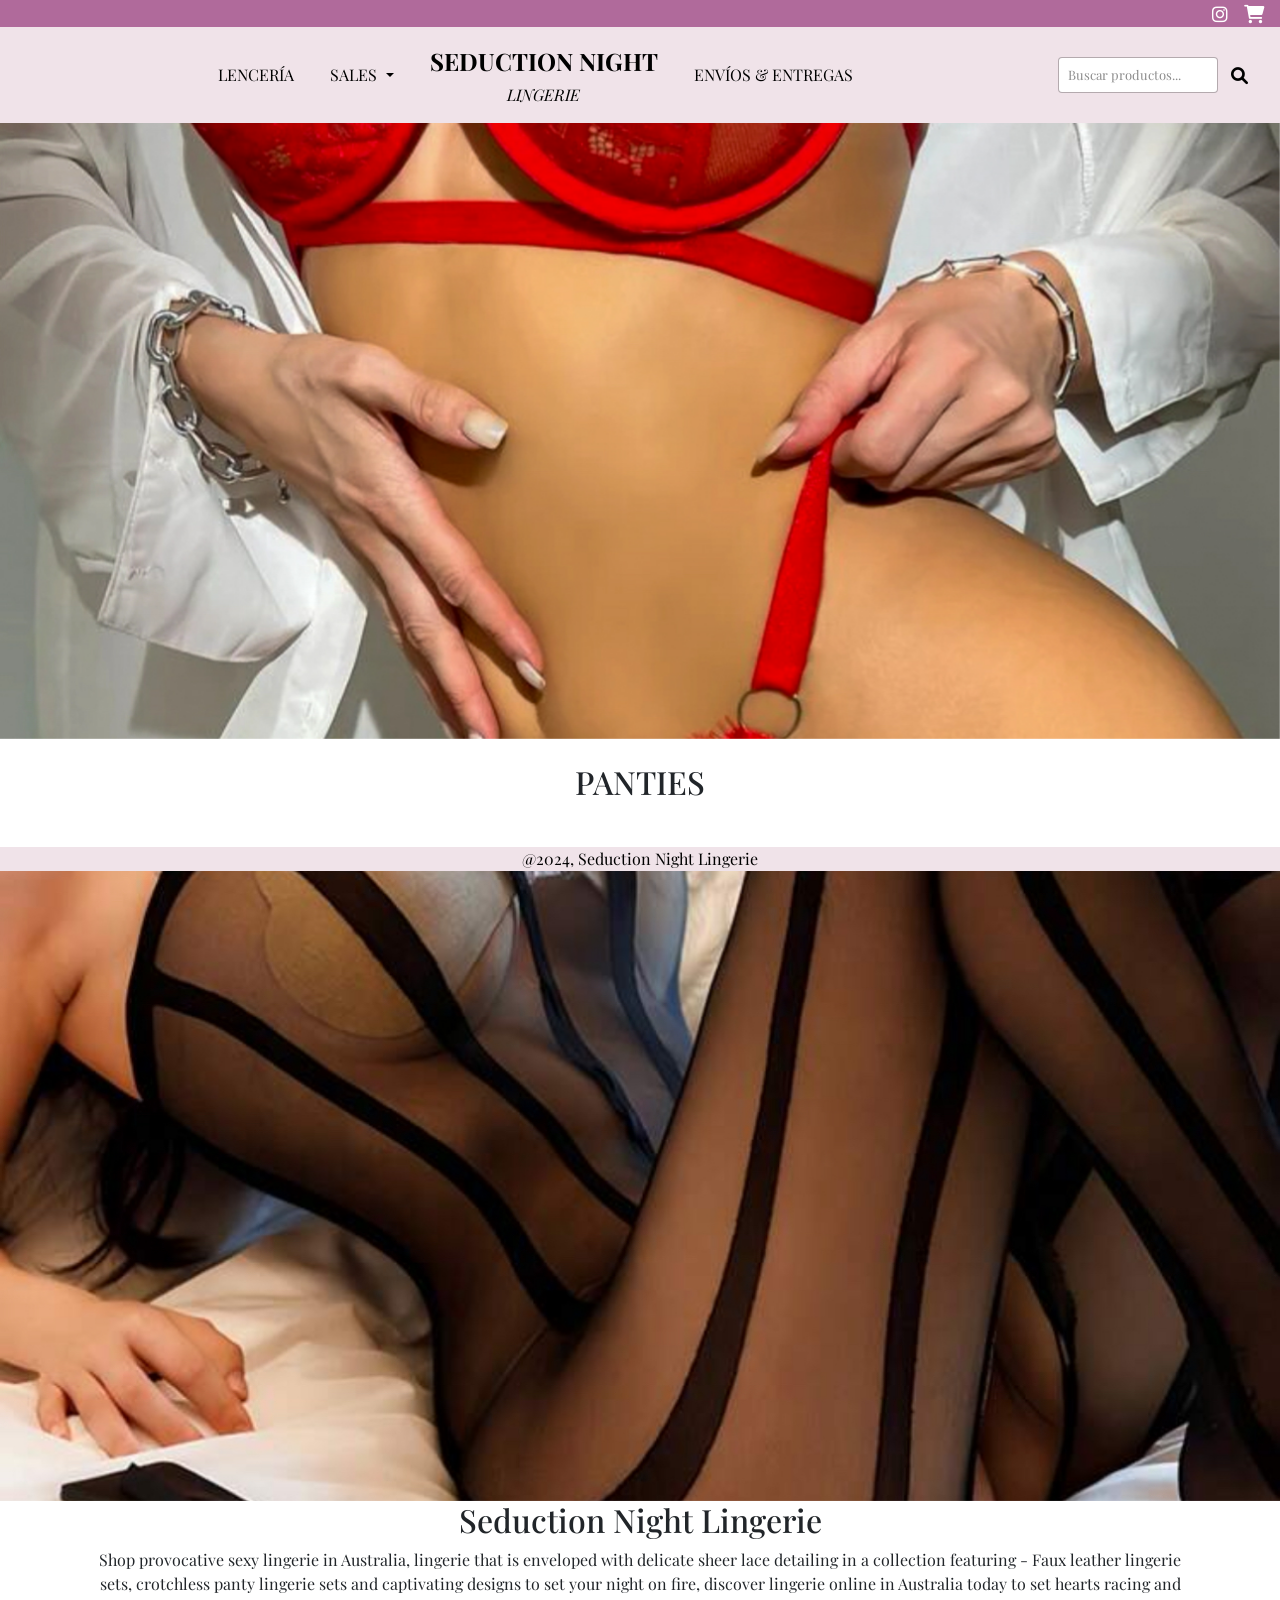
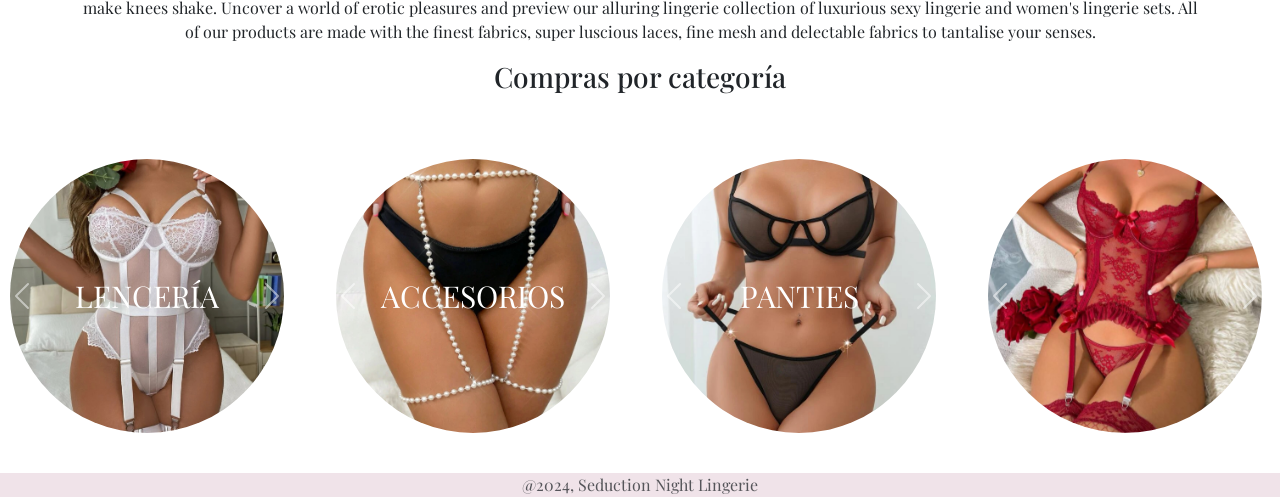
==== index.html @ 370c5ceb "Actualiza buscador y menu de la tienda" ====
<!DOCTYPE html>
<html lang="es">

<head>
    <meta charset="UTF-8">
    <meta name="viewport" content="width=device-width, initial-scale=1.0">

    <title>Seduction Night Lingerie</title>

    <!-- Bootstrap -->
    <link
        href="https://cdn.jsdelivr.net/npm/bootstrap@5.3.3/dist/css/bootstrap.min.css"
        rel="stylesheet"
    >

    <!-- Estilos -->
    <link href="Styles.css" rel="stylesheet">

    <!-- Google Fonts -->
    <link rel="preconnect" href="https://fonts.googleapis.com">
    <link rel="preconnect" href="https://fonts.gstatic.com" crossorigin>

    <link
        href="https://fonts.googleapis.com/css2?family=Playfair+Display:wght@400;700&display=swap"
        rel="stylesheet"
    >

    <!-- Font Awesome -->
    <link
        rel="stylesheet"
        href="https://cdnjs.cloudflare.com/ajax/libs/font-awesome/6.0.0-beta3/css/all.min.css"
    >
</head>


<body>

    <!-- ========================= -->
    <!-- TOP BAR -->
    <!-- ========================= -->

    <nav id="navmenu1" class="navbar p-0">

        <div class="container-fluid topbar d-flex justify-content-end align-items-center gap-3">

            <a
                class="social-link"
                href="https://www.facebook.com/"
                target="_blank"
                aria-label="Facebook"
            >
                <i class="fa-brands fa-square-facebook"></i>
            </a>


            <a
                class="social-link"
                href="https://www.instagram.com/seduction.night_lingerie?igsh=MTVjN2VvdGZmMTN3cQ=="
                target="_blank"
                aria-label="Instagram"
            >
                <i class="fa-brands fa-instagram"></i>
            </a>


            <a
                class="social-link"
                href="cart.html"
                aria-label="Carrito"
            >
                <i class="fa-solid fa-cart-shopping"></i>
            </a>

        </div>

    </nav>

  <!-- CAROUSEL -->
  <div id="carouselinicio" class="carousel slide carousel-fade" data-bs-ride="carousel" data-bs-interval="3000" data-bs-pause="false">
    <div class="carousel-inner">
      <div class="carousel-item active">
        <img src="img/Ropa Interior/ropaintroja3.JPG" class="d-block w-100" alt="Inicio 1">
      </div>
      <div class="carousel-item">
        <img src="img/Ropa Interior/IMG_1249.jpg" class="d-block w-100" alt="Inicio 2">
      </div>
      <div class="carousel-item">
        <img src="img/Lingerie/IMG_0867.jpg" class="d-block w-100" alt="Inicio 3">
      </div>
    </div>
    <button class="carousel-control-prev" type="button" data-bs-target="#carouselinicio" data-bs-slide="prev"></button>
    <button class="carousel-control-next" type="button" data-bs-target="#carouselinicio" data-bs-slide="next"></button>
  </div>

  <!-- TITLE -->
  <div class="container my-4">
    <div class="row">
      <div class="col-12 text-center">
        <h2>PANTIES</h2>
      </div>
    </div>
  </div>

  <!-- GRID (dinámico) -->
  <section class="container my-4">
    <div id="pantiesGrid" class="row row-cols-2 row-cols-md-4 g-3"></div>
  </section>

  <footer class="bg-subtle text-center py-0">
    <div class="container">
      <div class="row">
        <div class="col-md-12">
          <h7>@2024, Seduction Night Lingerie</h7>
        </div>
      </div>
    </div>
  </footer>

  <script src="https://ajax.googleapis.com/ajax/libs/jquery/3.5.1/jquery.min.js"></script>
  <script src="https://cdn.jsdelivr.net/npm/@popperjs/core@2.11.8/dist/umd/popper.min.js"></script>
  <script src="https://cdn.jsdelivr.net/npm/bootstrap@5.3.3/dist/js/bootstrap.min.js"></script>
</body>
</html>


    <!-- MAIN NAVIGATION -->
    <nav id="navmenu" class="navbar navbar-expand-lg">
        <div class="container-fluid">
            <a class="navbar-brand" href="#"></a>

            <button class="navbar-toggler" type="button" data-bs-toggle="collapse" data-bs-target="#navbarNav"
                aria-controls="navbarNav" aria-expanded="false" aria-label="Toggle navigation">
                <span class="navbar-toggler-icon"></span>
            </button>

            <div class="collapse navbar-collapse" id="navbarNav">
                <ul class="navbar-nav mx-auto">
                    <li class="nav-item">
                        <a class="nav-link" href="lingerie.html">LENCERÍA</a>
                    </li>

                    <li class="nav-item dropdown">
                        <a class="nav-link dropdown-toggle" href="#" id="navbarDropdown" role="button"
                            data-bs-toggle="dropdown" aria-expanded="false">
                            SALES
                        </a>
                        <ul class="dropdown-menu">
                            <li><a class="dropdown-item" href="accesories.html">ACCESORIES</a></li>
                            <li><a class="dropdown-item" href="panties.html">PANTIES</a></li>
                            <li><a class="dropdown-item" href="babydolls.html">BABYDOLLS</a></li>
                        </ul>
                    </li>

                    <li class="nav-item">
                        <a class="nav-link text-center d-flex flex-column align-items-center" href="index.html">
                            <div class="fs-4"><strong>SEDUCTION NIGHT</strong></div>
                            <div class="fs-6 mt-1"><em>LINGERIE</em></div>
                        </a>
                    </li>

                    <li class="nav-item">
                        <a class="nav-link" href="Envios&Entregas.html">ENVÍOS & ENTREGAS</a>
                    </li>
                </ul>
                <div class="search-wrapper">
                <form class="search-form" id="searchForm">
                    <input type="text" id="searchInput" class="form-control search-input"
                        placeholder="Buscar productos...">
                    <button type="submit" class="search-button">
                        <i class="fa-solid fa-magnifying-glass"></i>
                    </button>
                </form>
                <div id="searchResults" class="search-results"></div>
            </div>
        </div>
    </nav>

    <div id="carouselinicio" class="carousel slide carousel-fade" data-bs-ride="carousel" data-bs-interval="3000"
        data-bs-pause="false">
        <div class="carousel-inner">
            <div class="carousel-item active">
                <img src="img/img inicio 2.jpg" class="d-block w-100" alt="Inicio 1">
            </div>
            <div class="carousel-item">
                <img src="img/img inicio3.jpg" class="d-block w-100" alt="Inicio 2">
            </div>
            <div class="carousel-item">
                <img src="img/Lingerie/IMG_0867.jpg" class="d-block w-100" alt="Inicio 3">
            </div>
        </div>

        <button class="carousel-control-prev" type="button" data-bs-target="#carouselinicio" data-bs-slide="prev">
        </button>
        <button class="carousel-control-next" type="button" data-bs-target="#carouselinicio" data-bs-slide="next">
        </button>
    </div>

    </div>

    </div>
    <div class="container">
        <div class="row">
            <div class="col-md-12 d-flex align-items-center justify-content-center">
                <div class="text-center">
                    <h2>Seduction Night Lingerie</h2>
                    <p>
                        Shop provocative sexy lingerie in Australia, lingerie that is enveloped with delicate sheer lace
                        detailing in a collection featuring - Faux leather lingerie sets, crotchless panty lingerie sets
                        and captivating designs to set your night on fire, discover lingerie online in Australia today
                        to set hearts racing and make knees shake. Uncover a world of erotic pleasures and preview our
                        alluring lingerie collection of luxurious sexy lingerie and women's lingerie sets. All of our
                        products are made with the finest fabrics, super luscious laces, fine mesh and delectable
                        fabrics to tantalise your senses.
                    </p>
                </div>
            </div>
        </div>
    </div>
    <div class="container-fluid p-0 d-flex">
        <div class="row justify-content-center">
            <div class="col-12 text-center">
                <h3>Compras por categoría</h3><br></br>
            </div>
            <!-- Primer carrusel -->
            <div class="col-12 col-md-6 col-lg-3 d-flex justify-content-center">
                <div id="carouselSeduction1" class="carousel slide w-80 me-2" data-bs-ride="carousel">
                    <div class="carousel-inner">
                        <div class="carousel-item active">
                            <img src="img/Lingerie/Foto 5-9-24, 4 42 13 p.m. (13).jpg" class="d-block w-100 "
                                alt="Seduction1">
                            <a href="lingerie.html" class="text-overlay">LENCERÍA</a>
                        </div>
                        <div class="carousel-item">
                            <img src="img/Lingerie/Foto 5-9-24, 4 42 13 p.m. (9).jpg" class="d-block w-100"
                                alt="Seduction2">
                            <a href="lingerie.html" class="text-overlay">LENCERÍA</a>
                        </div>
                        <div class="carousel-item">
                            <img src="img/Lingerie/imagen1.jpg" class="d-block w-100" alt="Seduction3">
                            <a href="lingerie.html" class="text-overlay">LENCERÍA</a>
                        </div>
                    </div>
                    <button class="carousel-control-prev" type="button" data-bs-target="#carouselSeduction1"
                        data-bs-slide="prev">
                        <span class="carousel-control-prev-icon" aria-hidden="true"></span>
                        <span class="visually-hidden">Previous</span>
                    </button>
                    <button class="carousel-control-next" type="button" data-bs-target="#carouselSeduction1"
                        data-bs-slide="next">
                        <span class="carousel-control-next-icon" aria-hidden="true"></span>
                        <span class="visually-hidden">Next</span>
                    </button>
                </div>
            </div>
            <!-- Segundo carrusel -->

            <div class="col-12 col-md-6 col-lg-3 d-flex justify-content-center">
                <div id="carouselSeduction2" class="carousel slide w-80 me-2" data-bs-ride="carousel">
                    <div class="carousel-inner">
                        <div class="carousel-item active">
                            <img src="img/Accesorios/IMG_2024.jpg" class="d-block w-100" alt="Seduction1">
                            <a href="accesories.html" class="text-overlay">ACCESORIOS</a>
                        </div>
                        <div class="carousel-item">
                            <img src="img/Accesorios/IMG_2027.jpg" class="d-block w-100" alt="Seduction2">
                            <a href="accesories.html" class="text-overlay">ACCESORIOS</a>
                        </div>
                        <div class="carousel-item">
                            <img src="img/Accesorios/IMG_1545.jpg" class="d-block w-100" alt="Seduction2">
                            <a href="accesories.html" class="text-overlay">ACCESORIOS</a>
                        </div>
                    </div>
                    <button class="carousel-control-prev" type="button" data-bs-target="#carouselSeduction2"
                        data-bs-slide="prev">
                        <span class="carousel-control-prev-icon" aria-hidden="true"></span>
                        <span class="visually-hidden">Previous</span>
                    </button>
                    <button class="carousel-control-next" type="button" data-bs-target="#carouselSeduction2"
                        data-bs-slide="next">
                        <span class="carousel-control-next-icon" aria-hidden="true"></span>
                        <span class="visually-hidden">Next</span>
                    </button>
                </div>
            </div>
            <!-- Tercer carrusel -->
            <div class="col-12 col-md-6 col-lg-3 d-flex justify-content-center">
                <div id="carouselSeduction3" class="carousel slide w-80 me-2" data-bs-ride="carousel">
                    <div class="carousel-inner">
                        <div class="carousel-item active">
                            <img src="img/Ropa Interior/IMG_2018.jpg" class="d-block w-100" alt="Seduction1">
                            <a href="panties.html" class="text-overlay">PANTIES</a>
                        </div>
                        <div class="carousel-item">
                            <img src="img/Ropa Interior/ropaintroja1.jpg" class="d-block w-100" alt="Seduction2">
                        </div>
                        <div class="carousel-item">
                            <img src="img/Ropa Interior/hiloscnacc.jpg" class="d-block w-100" alt="Seduction2">
                        </div>
                    </div>
                    <button class="carousel-control-prev" type="button" data-bs-target="#carouselSeduction3"
                        data-bs-slide="prev">
                        <span class="carousel-control-prev-icon" aria-hidden="true"></span>
                        <span class="visually-hidden">Previous</span>
                    </button>
                    <button class="carousel-control-next" type="button" data-bs-target="#carouselSeduction3"
                        data-bs-slide="next">
                        <span class="carousel-control-next-icon" aria-hidden="true"></span>
                        <span class="visually-hidden">Next</span>
                    </button>
                </div>
            </div>
            <!-- Cuarto carrusel -->
            <div class="col-12 col-md-6 col-lg-3 d-flex justify-content-center">
                <div id="carouselSeduction4" class="carousel slide w-80 me-2" data-bs-ride="carousel">
                    <div class="carousel-inner">
                        <div class="carousel-item active">
                            <img src="img/Lingerie/IMG_0967.jpg" class="d-block w-100" alt="Seduction1">
                            <a href="Sales.html"></a>
                        </div>
                        <div class="carousel-item">
                            <img src="img/seduction8.jpg" class="d-block w-100" alt="Seduction2">
                        </div>
                    </div>
                    <button class="carousel-control-prev" type="button" data-bs-target="#carouselSeduction4"
                        data-bs-slide="prev">
                        <span class="carousel-control-prev-icon" aria-hidden="true"></span>
                        <span class="visually-hidden">Previous</span>
                    </button>
                    <button class="carousel-control-next" type="button" data-bs-target="#carouselSeduction4"
                        data-bs-slide="next">
                        <span class="carousel-control-next-icon" aria-hidden="true"></span>
                        <span class="visually-hidden">Next</span>
                    </button>
                </div>
            </div>
        </div>
    </div>
    <footer class="bg-subtle text-center py-0">
        <div class="container">
            <div class="row">
                <div class="col-md-12 ">
                    <p class="text-muted mb-0">
                        @2024, Seduction Night Lingerie
                    </p>
                </div>
            </div>
        </div>
    </footer>
    <script src="https://ajax.googleapis.com/ajax/libs/jquery/3.5.1/jquery.min.js"></script>
    <script src="https://cdn.jsdelivr.net/npm/@popperjs/core@2.11.8/dist/umd/popper.min.js"
        integrity="sha384-I7E8VVD/ismYTF4hNIPjVp/Zjvgyol6VFvRkX/vR+Vc4jQkC+hVqc2pM8ODewa9r"
        crossorigin="anonymous"></script>
    <script src="https://cdn.jsdelivr.net/npm/bootstrap@5.3.3/dist/js/bootstrap.min.js"
        integrity="sha384-0pUGZvbkm6XF6gxjEnlmuGrJXVbNuzT9qBBavbLwCsOGabYfZo0T0to5eqruptLy"
        crossorigin="anonymous"></script>
        <script src="js/search.js"></script>
</body>
</html>
---- Styles.css ----
/* =====================================================
   RESET
===================================================== */

* {
    margin: 0;
    padding: 0;
    box-sizing: border-box;
    font-family: "Playfair Display", serif;
}


/* =====================================================
   VARIABLES
===================================================== */

:root {
    --topbar-h: 27px;
    --mainnav-h: 82px;
    --nav-gap: 0px;

    --topbar-color: rgb(176, 106, 155);
    --navbar-color: rgb(240, 227, 233);
}


/* =====================================================
   BODY
===================================================== */

body {
    margin: 0;

    /* deja espacio para las dos barras fijas */
    padding-top: calc(
        var(--topbar-h) +
        var(--nav-gap) +
        var(--mainnav-h)
    );

    overflow-x: hidden;
}


/* =====================================================
   TOP BAR
===================================================== */

#navmenu1 {
    background-color: var(--topbar-color);

    position: fixed;
    top: 0;
    left: 0;

    width: 100%;
    height: var(--topbar-h);

    z-index: 5000;

    display: flex;
    align-items: center;
}


#navmenu1 .topbar {
    height: 100%;

    padding-left: 16px;
    padding-right: 16px;
}


#navmenu1 .social-link {
    color: white;

    font-size: 18px;
    line-height: 1;

    display: inline-flex;
    align-items: center;

    text-decoration: none;
}


/* =====================================================
   NAVBAR PRINCIPAL
===================================================== */

#navmenu {
    background-color: var(--navbar-color);

    position: fixed;

    top: var(--topbar-h);
    left: 0;

    width: 100%;
    min-height: var(--mainnav-h);

    z-index: 4000;

    padding: 6px 0;
}


#navmenu .container-fluid {
    min-height: var(--mainnav-h);

    display: flex;
    align-items: center;

    position: relative;
}


/* =====================================================
   NAVBAR LINKS
===================================================== */

#navmenu .navbar-collapse {
    background-color: var(--navbar-color);
}


#navmenu .navbar-nav {
    display: flex;
    align-items: center;

    gap: 20px;

    margin: 0 auto;
    padding: 0;
}


#navmenu .nav-link {
    color: black !important;

    padding: 10px 8px;

    white-space: nowrap;
}


#navmenu .nav-link:hover {
    opacity: 0.65;
}


/* =====================================================
   HAMBURGER
===================================================== */

#navmenu .navbar-toggler {
    margin-left: auto;
}


/* =====================================================
   BUSCADOR
===================================================== */

.search-wrapper {
    position: relative;

    width: 210px;
    min-width: 210px;

    margin-left: 15px;
}


.search-form {
    position: static;

    display: flex;
    align-items: center;

    gap: 6px;

    width: 100%;
}


.search-input {
    width: 160px;

    padding: 7px 9px;

    border: 1px solid rgba(0, 0, 0, 0.25);
    border-radius: 4px;

    background-color: white;

    font-size: 13px;
}


.search-input::placeholder {
    color: rgba(0, 0, 0, 0.45);
}


.search-button {
    background: transparent;

    border: none;

    color: black;

    font-size: 17px;

    padding: 5px 7px;

    cursor: pointer;

    display: flex;
    align-items: center;
    justify-content: center;
}


.search-button:hover {
    opacity: 0.6;
}


/* =====================================================
   RESULTADOS DEL BUSCADOR
===================================================== */

.search-results {
    display: none;

    position: absolute;

    top: calc(100% + 8px);
    right: 0;

    width: 290px;
    max-height: 320px;

    overflow-y: auto;

    background-color: white;

    border: 1px solid #ddd;
    border-radius: 6px;

    box-shadow: 0 5px 16px rgba(0, 0, 0, 0.15);

    z-index: 10000;
}


.search-result-item {
    display: flex;
    align-items: center;

    gap: 10px;

    padding: 8px;

    color: #222;

    text-decoration: none;

    border-bottom: 1px solid #eee;
}


.search-result-item:last-child {
    border-bottom: none;
}


.search-result-item:hover {
    background-color: #f8f4f6;
}


/* MUY IMPORTANTE:
   evita que la foto de búsqueda se haga gigante */
.search-result-img {
    display: block;

    width: 45px !important;
    height: 55px !important;

    min-width: 45px;
    max-width: 45px;

    object-fit: cover;

    border-radius: 4px;

    padding: 0;
    margin: 0;
}


.search-result-info {
    display: flex;
    flex-direction: column;

    min-width: 0;

    flex: 1;
}


.search-result-title {
    font-size: 13px;
    font-weight: 600;

    white-space: nowrap;
    overflow: hidden;
    text-overflow: ellipsis;
}


.search-result-price {
    margin-top: 3px;

    font-size: 12px;
}


.search-message {
    margin: 0;

    padding: 12px;

    font-size: 13px;

    text-align: center;
}


/* =====================================================
   CARRUSEL PRINCIPAL
===================================================== */

#carouselinicio {
    width: 100%;
}


#carouselinicio .carousel-item img {
    display: block;

    width: 100%;

    height: 70vh;

    object-fit: cover;

    padding: 0;

    border-radius: 0;
}


/* =====================================================
   CARRUSELES DE CATEGORÍAS
===================================================== */

#carouselSeduction1 img,
#carouselSeduction2 img,
#carouselSeduction3 img,
#carouselSeduction4 img {
    display: block;

    width: 100%;

    aspect-ratio: 1 / 1;

    object-fit: cover;

    padding: 10px;

    border-radius: 50%;
}


/* =====================================================
   TEXTO SOBRE CARRUSELES
===================================================== */

.text-overlay {
    position: absolute;

    top: 50%;
    left: 50%;

    transform: translate(-50%, -50%);

    color: white;

    font-size: 30px;

    text-decoration: none;

    text-align: center;
}


/* =====================================================
   PÁGINA DE PRODUCTO
===================================================== */

#productRoot {
    display: block;

    width: 100%;

    clear: both;
}


#productRoot .row {
    align-items: flex-start;
}


/* Imagen principal del producto */
#productRoot #mainProductImg {
    display: block;

    width: 100% !important;
    max-width: 450px !important;

    height: auto !important;
    max-height: 540px;

    object-fit: contain !important;

    margin: 0 auto;

    padding: 0;

    border-radius: 0;
}


/* Miniaturas del producto */
#productRoot .product-thumb {
    width: 70px !important;
    height: 70px !important;

    object-fit: cover;

    border-radius: 4px;

    padding: 2px;
}


/* =====================================================
   FOOTER
===================================================== */

footer {
    width: 100%;

    background-color: var(--navbar-color) !important;

    padding: 12px 0;

    text-align: center;

    color: black;

    margin-top: 30px;
}


/* =====================================================
   DESKTOP
===================================================== */

@media (min-width: 992px) {

    #navmenu .navbar-collapse {
        display: flex !important;
        align-items: center;
    }

    #navmenu .navbar-nav {
        flex-direction: row;
    }
}


/* =====================================================
   TABLET / MÓVIL
===================================================== */

@media (max-width: 991.98px) {

    :root {
        --mainnav-h: 65px;
    }


    #navmenu .navbar-collapse {
        position: absolute;

        top: 100%;
        left: 0;
        right: 0;

        padding: 15px;

        background-color: var(--navbar-color);

        box-shadow: 0 6px 18px rgba(0, 0, 0, 0.08);
    }


    #navmenu .navbar-nav {
        flex-direction: column;

        align-items: center;

        gap: 8px;

        width: 100%;
    }


    #navmenu .nav-link {
        text-align: center;
    }


    .search-wrapper {
        width: 180px;
        min-width: 180px;

        margin: 10px auto 0;
    }


    .search-input {
        width: 140px;
    }


    .search-results {
        left: 50%;
        right: auto;

        transform: translateX(-50%);

        width: 270px;
    }


    #carouselinicio .carousel-item img {
        height: 55vh;
    }
}


/* =====================================================
   TELÉFONOS PEQUEÑOS
===================================================== */

@media (max-width: 480px) {

    .search-wrapper {
        width: 160px;
        min-width: 160px;
    }


    .search-input {
        width: 120px;

        font-size: 12px;
    }


    .search-results {
        width: 250px;
    }


    #carouselinicio .carousel-item img {
        height: 45vh;
    }


    .text-overlay {
        font-size: 22px;
    }
}
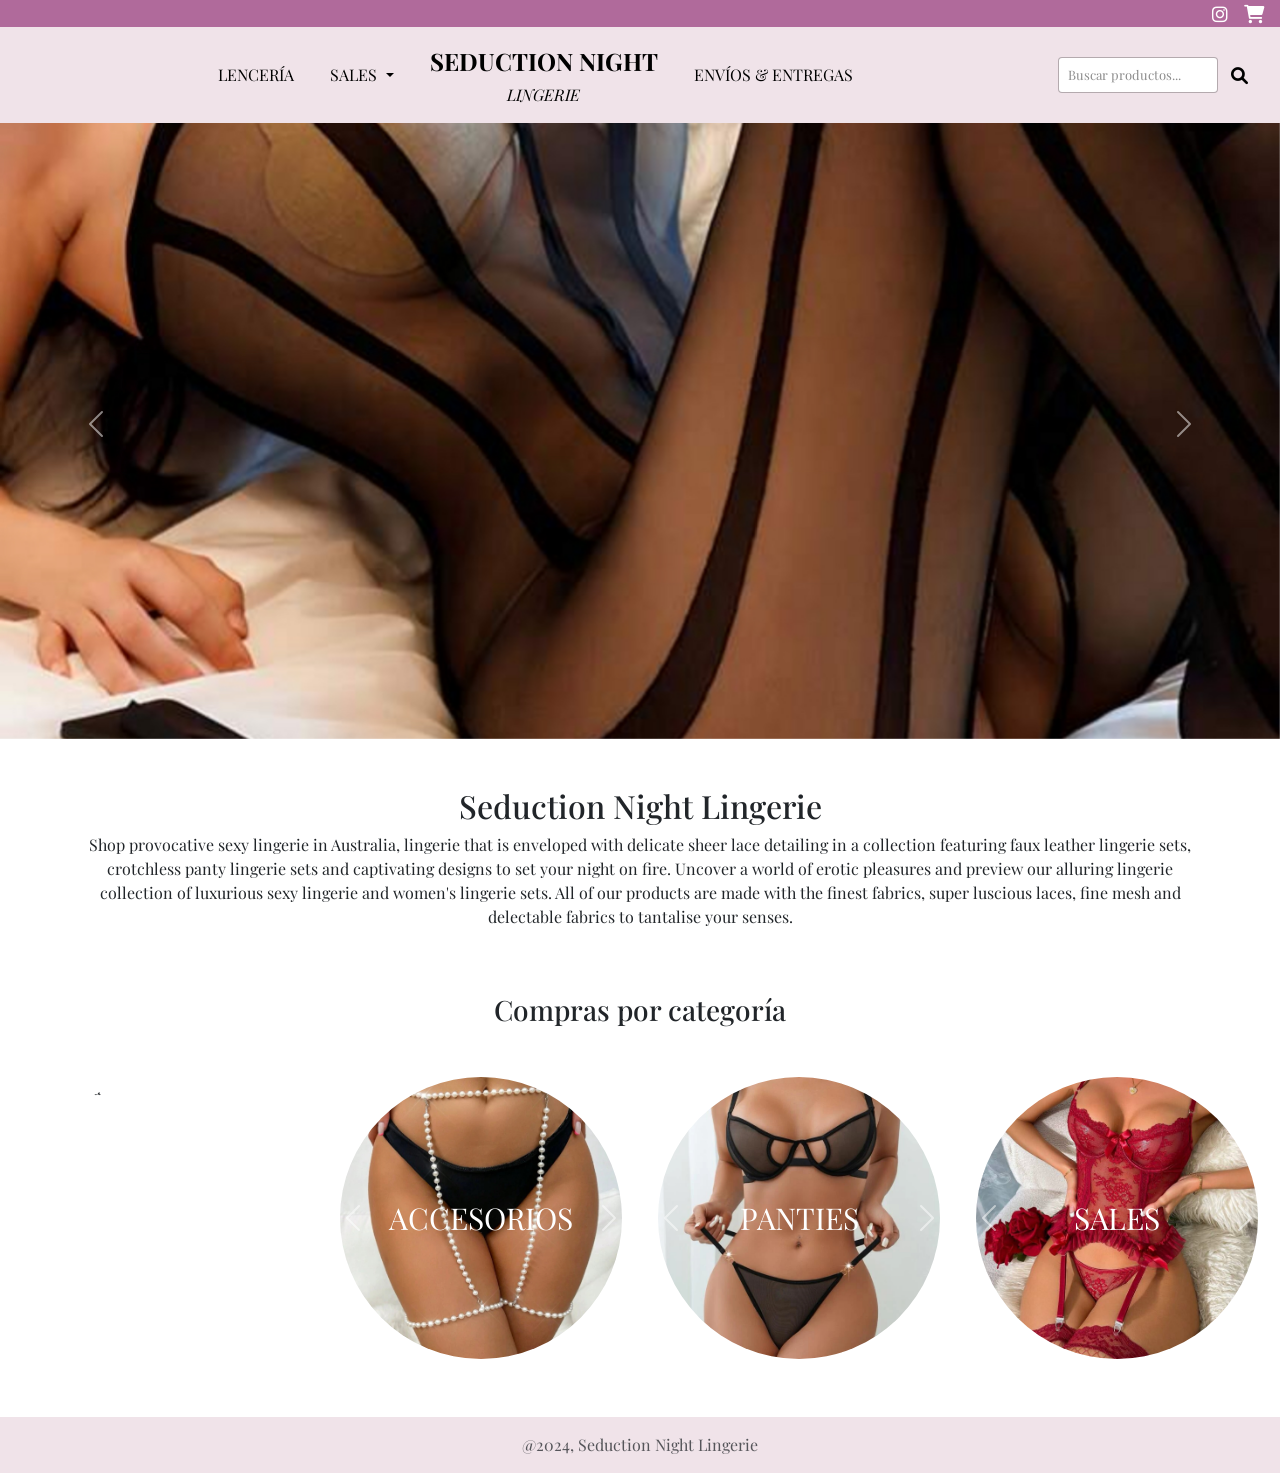
==== commit f5abf7e9: "Actualiza buscador y menu de la tienda" ====
--- a/index.html
+++ b/index.html
@@ -52,7 +52,6 @@
                 <i class="fa-brands fa-square-facebook"></i>
             </a>
 
-
             <a
                 class="social-link"
                 href="https://www.instagram.com/seduction.night_lingerie?igsh=MTVjN2VvdGZmMTN3cQ=="
@@ -62,7 +61,6 @@
                 <i class="fa-brands fa-instagram"></i>
             </a>
 
-
             <a
                 class="social-link"
                 href="cart.html"
@@ -75,284 +73,751 @@
 
     </nav>
 
-  <!-- CAROUSEL -->
-  <div id="carouselinicio" class="carousel slide carousel-fade" data-bs-ride="carousel" data-bs-interval="3000" data-bs-pause="false">
-    <div class="carousel-inner">
-      <div class="carousel-item active">
-        <img src="img/Ropa Interior/ropaintroja3.JPG" class="d-block w-100" alt="Inicio 1">
-      </div>
-      <div class="carousel-item">
-        <img src="img/Ropa Interior/IMG_1249.jpg" class="d-block w-100" alt="Inicio 2">
-      </div>
-      <div class="carousel-item">
-        <img src="img/Lingerie/IMG_0867.jpg" class="d-block w-100" alt="Inicio 3">
-      </div>
-    </div>
-    <button class="carousel-control-prev" type="button" data-bs-target="#carouselinicio" data-bs-slide="prev"></button>
-    <button class="carousel-control-next" type="button" data-bs-target="#carouselinicio" data-bs-slide="next"></button>
-  </div>
-
-  <!-- TITLE -->
-  <div class="container my-4">
-    <div class="row">
-      <div class="col-12 text-center">
-        <h2>PANTIES</h2>
-      </div>
-    </div>
-  </div>
-
-  <!-- GRID (dinámico) -->
-  <section class="container my-4">
-    <div id="pantiesGrid" class="row row-cols-2 row-cols-md-4 g-3"></div>
-  </section>
-
-  <footer class="bg-subtle text-center py-0">
-    <div class="container">
-      <div class="row">
-        <div class="col-md-12">
-          <h7>@2024, Seduction Night Lingerie</h7>
-        </div>
-      </div>
-    </div>
-  </footer>
-
-  <script src="https://ajax.googleapis.com/ajax/libs/jquery/3.5.1/jquery.min.js"></script>
-  <script src="https://cdn.jsdelivr.net/npm/@popperjs/core@2.11.8/dist/umd/popper.min.js"></script>
-  <script src="https://cdn.jsdelivr.net/npm/bootstrap@5.3.3/dist/js/bootstrap.min.js"></script>
-</body>
-</html>
-
-
+
+    <!-- ========================= -->
     <!-- MAIN NAVIGATION -->
+    <!-- ========================= -->
+
     <nav id="navmenu" class="navbar navbar-expand-lg">
+
         <div class="container-fluid">
-            <a class="navbar-brand" href="#"></a>
-
-            <button class="navbar-toggler" type="button" data-bs-toggle="collapse" data-bs-target="#navbarNav"
-                aria-controls="navbarNav" aria-expanded="false" aria-label="Toggle navigation">
+
+            <a class="navbar-brand" href="index.html"></a>
+
+            <button
+                class="navbar-toggler"
+                type="button"
+                data-bs-toggle="collapse"
+                data-bs-target="#navbarNav"
+                aria-controls="navbarNav"
+                aria-expanded="false"
+                aria-label="Toggle navigation"
+            >
                 <span class="navbar-toggler-icon"></span>
             </button>
 
+
             <div class="collapse navbar-collapse" id="navbarNav">
+
                 <ul class="navbar-nav mx-auto">
+
                     <li class="nav-item">
-                        <a class="nav-link" href="lingerie.html">LENCERÍA</a>
+                        <a class="nav-link" href="lingerie.html">
+                            LENCERÍA
+                        </a>
                     </li>
 
+
                     <li class="nav-item dropdown">
-                        <a class="nav-link dropdown-toggle" href="#" id="navbarDropdown" role="button"
-                            data-bs-toggle="dropdown" aria-expanded="false">
+
+                        <a
+                            class="nav-link dropdown-toggle"
+                            href="#"
+                            id="navbarDropdown"
+                            role="button"
+                            data-bs-toggle="dropdown"
+                            aria-expanded="false"
+                        >
                             SALES
                         </a>
+
                         <ul class="dropdown-menu">
-                            <li><a class="dropdown-item" href="accesories.html">ACCESORIES</a></li>
-                            <li><a class="dropdown-item" href="panties.html">PANTIES</a></li>
-                            <li><a class="dropdown-item" href="babydolls.html">BABYDOLLS</a></li>
+
+                            <li>
+                                <a class="dropdown-item" href="accesories.html">
+                                    ACCESORIES
+                                </a>
+                            </li>
+
+                            <li>
+                                <a class="dropdown-item" href="panties.html">
+                                    PANTIES
+                                </a>
+                            </li>
+
+                            <li>
+                                <a class="dropdown-item" href="babydolls.html">
+                                    BABYDOLLS
+                                </a>
+                            </li>
+
                         </ul>
+
                     </li>
 
+
                     <li class="nav-item">
-                        <a class="nav-link text-center d-flex flex-column align-items-center" href="index.html">
-                            <div class="fs-4"><strong>SEDUCTION NIGHT</strong></div>
-                            <div class="fs-6 mt-1"><em>LINGERIE</em></div>
+
+                        <a
+                            class="nav-link text-center d-flex flex-column align-items-center"
+                            href="index.html"
+                        >
+
+                            <div class="fs-4">
+                                <strong>SEDUCTION NIGHT</strong>
+                            </div>
+
+                            <div class="fs-6 mt-1">
+                                <em>LINGERIE</em>
+                            </div>
+
                         </a>
+
                     </li>
 
+
                     <li class="nav-item">
-                        <a class="nav-link" href="Envios&Entregas.html">ENVÍOS & ENTREGAS</a>
+
+                        <a
+                            class="nav-link"
+                            href="Envios&Entregas.html"
+                        >
+                            ENVÍOS & ENTREGAS
+                        </a>
+
                     </li>
+
                 </ul>
+
+
+                <!-- ========================= -->
+                <!-- BUSCADOR -->
+                <!-- ========================= -->
+
                 <div class="search-wrapper">
-                <form class="search-form" id="searchForm">
-                    <input type="text" id="searchInput" class="form-control search-input"
-                        placeholder="Buscar productos...">
-                    <button type="submit" class="search-button">
-                        <i class="fa-solid fa-magnifying-glass"></i>
-                    </button>
-                </form>
-                <div id="searchResults" class="search-results"></div>
-            </div>
+
+                    <form
+                        class="search-form"
+                        id="searchForm"
+                    >
+
+                        <input
+                            type="text"
+                            id="searchInput"
+                            class="form-control search-input"
+                            placeholder="Buscar productos..."
+                        >
+
+                        <button
+                            type="submit"
+                            class="search-button"
+                        >
+                            <i class="fa-solid fa-magnifying-glass"></i>
+                        </button>
+
+                    </form>
+
+
+                    <div
+                        id="searchResults"
+                        class="search-results"
+                    ></div>
+
+                </div>
+
+            </div>
+
         </div>
+
     </nav>
 
-    <div id="carouselinicio" class="carousel slide carousel-fade" data-bs-ride="carousel" data-bs-interval="3000"
-        data-bs-pause="false">
+
+    <!-- ========================= -->
+    <!-- CARRUSEL PRINCIPAL -->
+    <!-- ========================= -->
+
+    <div
+        id="carouselinicio"
+        class="carousel slide carousel-fade"
+        data-bs-ride="carousel"
+        data-bs-interval="3000"
+        data-bs-pause="false"
+    >
+
         <div class="carousel-inner">
+
             <div class="carousel-item active">
-                <img src="img/img inicio 2.jpg" class="d-block w-100" alt="Inicio 1">
-            </div>
+
+                <img
+                    src="img/img inicio 2.jpg"
+                    class="d-block w-100"
+                    alt="Seduction Night"
+                >
+
+            </div>
+
+
             <div class="carousel-item">
-                <img src="img/img inicio3.jpg" class="d-block w-100" alt="Inicio 2">
-            </div>
+
+                <img
+                    src="img/img inicio3.jpg"
+                    class="d-block w-100"
+                    alt="Seduction Night"
+                >
+
+            </div>
+
+
             <div class="carousel-item">
-                <img src="img/Lingerie/IMG_0867.jpg" class="d-block w-100" alt="Inicio 3">
-            </div>
+
+                <img
+                    src="img/Lingerie/IMG_0867.jpg"
+                    class="d-block w-100"
+                    alt="Seduction Night"
+                >
+
+            </div>
+
         </div>
 
-        <button class="carousel-control-prev" type="button" data-bs-target="#carouselinicio" data-bs-slide="prev">
+
+        <button
+            class="carousel-control-prev"
+            type="button"
+            data-bs-target="#carouselinicio"
+            data-bs-slide="prev"
+        >
+            <span
+                class="carousel-control-prev-icon"
+                aria-hidden="true"
+            ></span>
+
+            <span class="visually-hidden">
+                Anterior
+            </span>
         </button>
-        <button class="carousel-control-next" type="button" data-bs-target="#carouselinicio" data-bs-slide="next">
+
+
+        <button
+            class="carousel-control-next"
+            type="button"
+            data-bs-target="#carouselinicio"
+            data-bs-slide="next"
+        >
+            <span
+                class="carousel-control-next-icon"
+                aria-hidden="true"
+            ></span>
+
+            <span class="visually-hidden">
+                Siguiente
+            </span>
         </button>
+
     </div>
 
-    </div>
-
-    </div>
-    <div class="container">
+
+    <!-- ========================= -->
+    <!-- INTRODUCCIÓN -->
+    <!-- ========================= -->
+
+    <section class="container my-5">
+
         <div class="row">
+
             <div class="col-md-12 d-flex align-items-center justify-content-center">
+
                 <div class="text-center">
-                    <h2>Seduction Night Lingerie</h2>
+
+                    <h2>
+                        Seduction Night Lingerie
+                    </h2>
+
                     <p>
-                        Shop provocative sexy lingerie in Australia, lingerie that is enveloped with delicate sheer lace
-                        detailing in a collection featuring - Faux leather lingerie sets, crotchless panty lingerie sets
-                        and captivating designs to set your night on fire, discover lingerie online in Australia today
-                        to set hearts racing and make knees shake. Uncover a world of erotic pleasures and preview our
-                        alluring lingerie collection of luxurious sexy lingerie and women's lingerie sets. All of our
-                        products are made with the finest fabrics, super luscious laces, fine mesh and delectable
+                        Shop provocative sexy lingerie in Australia,
+                        lingerie that is enveloped with delicate sheer lace
+                        detailing in a collection featuring faux leather
+                        lingerie sets, crotchless panty lingerie sets and
+                        captivating designs to set your night on fire.
+
+                        Uncover a world of erotic pleasures and preview our
+                        alluring lingerie collection of luxurious sexy
+                        lingerie and women's lingerie sets.
+
+                        All of our products are made with the finest fabrics,
+                        super luscious laces, fine mesh and delectable
                         fabrics to tantalise your senses.
                     </p>
+
                 </div>
-            </div>
+
+            </div>
+
         </div>
-    </div>
-    <div class="container-fluid p-0 d-flex">
-        <div class="row justify-content-center">
-            <div class="col-12 text-center">
-                <h3>Compras por categoría</h3><br></br>
-            </div>
-            <!-- Primer carrusel -->
-            <div class="col-12 col-md-6 col-lg-3 d-flex justify-content-center">
-                <div id="carouselSeduction1" class="carousel slide w-80 me-2" data-bs-ride="carousel">
+
+    </section>
+
+
+    <!-- ========================= -->
+    <!-- COMPRAS POR CATEGORÍA -->
+    <!-- ========================= -->
+
+    <section class="container-fluid my-5">
+
+        <div class="row justify-content-center g-3">
+
+            <div class="col-12 text-center mb-3">
+
+                <h3>
+                    Compras por categoría
+                </h3>
+
+            </div>
+
+
+            <!-- ========================= -->
+            <!-- LENCERÍA -->
+            <!-- ========================= -->
+
+            <div class="col-12 col-md-6 col-lg-3">
+
+                <div
+                    id="carouselSeduction1"
+                    class="carousel slide"
+                    data-bs-ride="carousel"
+                >
+
                     <div class="carousel-inner">
+
                         <div class="carousel-item active">
-                            <img src="img/Lingerie/Foto 5-9-24, 4 42 13 p.m. (13).jpg" class="d-block w-100 "
-                                alt="Seduction1">
-                            <a href="lingerie.html" class="text-overlay">LENCERÍA</a>
-                        </div>
+
+                            <img
+                                src="img/Lingerie/Foto 5-9-24, 4 42 13 p.m. (13).jpg"
+                                class="d-block w-100"
+                                alt="Lencería"
+                            >
+
+                            <a
+                                href="lingerie.html"
+                                class="text-overlay"
+                            >
+                                LENCERÍA
+                            </a>
+
+                        </div>
+
+
                         <div class="carousel-item">
-                            <img src="img/Lingerie/Foto 5-9-24, 4 42 13 p.m. (9).jpg" class="d-block w-100"
-                                alt="Seduction2">
-                            <a href="lingerie.html" class="text-overlay">LENCERÍA</a>
-                        </div>
+
+                            <img
+                                src="img/Lingerie/Foto 5-9-24, 4 42 13 p.m. (9).jpg"
+                                class="d-block w-100"
+                                alt="Lencería"
+                            >
+
+                            <a
+                                href="lingerie.html"
+                                class="text-overlay"
+                            >
+                                LENCERÍA
+                            </a>
+
+                        </div>
+
+
                         <div class="carousel-item">
-                            <img src="img/Lingerie/imagen1.jpg" class="d-block w-100" alt="Seduction3">
-                            <a href="lingerie.html" class="text-overlay">LENCERÍA</a>
-                        </div>
+
+                            <img
+                                src="img/Lingerie/imagen1.jpg"
+                                class="d-block w-100"
+                                alt="Lencería"
+                            >
+
+                            <a
+                                href="lingerie.html"
+                                class="text-overlay"
+                            >
+                                LENCERÍA
+                            </a>
+
+                        </div>
+
                     </div>
-                    <button class="carousel-control-prev" type="button" data-bs-target="#carouselSeduction1"
-                        data-bs-slide="prev">
-                        <span class="carousel-control-prev-icon" aria-hidden="true"></span>
-                        <span class="visually-hidden">Previous</span>
+
+
+                    <button
+                        class="carousel-control-prev"
+                        type="button"
+                        data-bs-target="#carouselSeduction1"
+                        data-bs-slide="prev"
+                    >
+
+                        <span
+                            class="carousel-control-prev-icon"
+                            aria-hidden="true"
+                        ></span>
+
+                        <span class="visually-hidden">
+                            Anterior
+                        </span>
+
                     </button>
-                    <button class="carousel-control-next" type="button" data-bs-target="#carouselSeduction1"
-                        data-bs-slide="next">
-                        <span class="carousel-control-next-icon" aria-hidden="true"></span>
-                        <span class="visually-hidden">Next</span>
+
+
+                    <button
+                        class="carousel-control-next"
+                        type="button"
+                        data-bs-target="#carouselSeduction1"
+                        data-bs-slide="next"
+                    >
+
+                        <span
+                            class="carousel-control-next-icon"
+                            aria-hidden="true"
+                        ></span>
+
+                        <span class="visually-hidden">
+                            Siguiente
+                        </span>
+
                     </button>
+
                 </div>
-            </div>
-            <!-- Segundo carrusel -->
-
-            <div class="col-12 col-md-6 col-lg-3 d-flex justify-content-center">
-                <div id="carouselSeduction2" class="carousel slide w-80 me-2" data-bs-ride="carousel">
+
+            </div>
+
+
+            <!-- ========================= -->
+            <!-- ACCESORIOS -->
+            <!-- ========================= -->
+
+            <div class="col-12 col-md-6 col-lg-3">
+
+                <div
+                    id="carouselSeduction2"
+                    class="carousel slide"
+                    data-bs-ride="carousel"
+                >
+
                     <div class="carousel-inner">
+
                         <div class="carousel-item active">
-                            <img src="img/Accesorios/IMG_2024.jpg" class="d-block w-100" alt="Seduction1">
-                            <a href="accesories.html" class="text-overlay">ACCESORIOS</a>
-                        </div>
+
+                            <img
+                                src="img/Accesorios/IMG_2024.jpg"
+                                class="d-block w-100"
+                                alt="Accesorios"
+                            >
+
+                            <a
+                                href="accesories.html"
+                                class="text-overlay"
+                            >
+                                ACCESORIOS
+                            </a>
+
+                        </div>
+
+
                         <div class="carousel-item">
-                            <img src="img/Accesorios/IMG_2027.jpg" class="d-block w-100" alt="Seduction2">
-                            <a href="accesories.html" class="text-overlay">ACCESORIOS</a>
-                        </div>
+
+                            <img
+                                src="img/Accesorios/IMG_2027.jpg"
+                                class="d-block w-100"
+                                alt="Accesorios"
+                            >
+
+                            <a
+                                href="accesories.html"
+                                class="text-overlay"
+                            >
+                                ACCESORIOS
+                            </a>
+
+                        </div>
+
+
                         <div class="carousel-item">
-                            <img src="img/Accesorios/IMG_1545.jpg" class="d-block w-100" alt="Seduction2">
-                            <a href="accesories.html" class="text-overlay">ACCESORIOS</a>
-                        </div>
+
+                            <img
+                                src="img/Accesorios/IMG_1545.jpg"
+                                class="d-block w-100"
+                                alt="Accesorios"
+                            >
+
+                            <a
+                                href="accesories.html"
+                                class="text-overlay"
+                            >
+                                ACCESORIOS
+                            </a>
+
+                        </div>
+
                     </div>
-                    <button class="carousel-control-prev" type="button" data-bs-target="#carouselSeduction2"
-                        data-bs-slide="prev">
-                        <span class="carousel-control-prev-icon" aria-hidden="true"></span>
-                        <span class="visually-hidden">Previous</span>
+
+
+                    <button
+                        class="carousel-control-prev"
+                        type="button"
+                        data-bs-target="#carouselSeduction2"
+                        data-bs-slide="prev"
+                    >
+
+                        <span
+                            class="carousel-control-prev-icon"
+                            aria-hidden="true"
+                        ></span>
+
+                        <span class="visually-hidden">
+                            Anterior
+                        </span>
+
                     </button>
-                    <button class="carousel-control-next" type="button" data-bs-target="#carouselSeduction2"
-                        data-bs-slide="next">
-                        <span class="carousel-control-next-icon" aria-hidden="true"></span>
-                        <span class="visually-hidden">Next</span>
+
+
+                    <button
+                        class="carousel-control-next"
+                        type="button"
+                        data-bs-target="#carouselSeduction2"
+                        data-bs-slide="next"
+                    >
+
+                        <span
+                            class="carousel-control-next-icon"
+                            aria-hidden="true"
+                        ></span>
+
+                        <span class="visually-hidden">
+                            Siguiente
+                        </span>
+
                     </button>
+
                 </div>
-            </div>
-            <!-- Tercer carrusel -->
-            <div class="col-12 col-md-6 col-lg-3 d-flex justify-content-center">
-                <div id="carouselSeduction3" class="carousel slide w-80 me-2" data-bs-ride="carousel">
+
+            </div>
+
+
+            <!-- ========================= -->
+            <!-- PANTIES -->
+            <!-- ========================= -->
+
+            <div class="col-12 col-md-6 col-lg-3">
+
+                <div
+                    id="carouselSeduction3"
+                    class="carousel slide"
+                    data-bs-ride="carousel"
+                >
+
                     <div class="carousel-inner">
+
                         <div class="carousel-item active">
-                            <img src="img/Ropa Interior/IMG_2018.jpg" class="d-block w-100" alt="Seduction1">
-                            <a href="panties.html" class="text-overlay">PANTIES</a>
-                        </div>
+
+                            <img
+                                src="img/Ropa Interior/IMG_2018.jpg"
+                                class="d-block w-100"
+                                alt="Panties"
+                            >
+
+                            <a
+                                href="panties.html"
+                                class="text-overlay"
+                            >
+                                PANTIES
+                            </a>
+
+                        </div>
+
+
                         <div class="carousel-item">
-                            <img src="img/Ropa Interior/ropaintroja1.jpg" class="d-block w-100" alt="Seduction2">
-                        </div>
+
+                            <img
+                                src="img/Ropa Interior/ropaintroja1.jpg"
+                                class="d-block w-100"
+                                alt="Panties"
+                            >
+
+                            <a
+                                href="panties.html"
+                                class="text-overlay"
+                            >
+                                PANTIES
+                            </a>
+
+                        </div>
+
+
                         <div class="carousel-item">
-                            <img src="img/Ropa Interior/hiloscnacc.jpg" class="d-block w-100" alt="Seduction2">
-                        </div>
+
+                            <img
+                                src="img/Ropa Interior/hiloscnacc.jpg"
+                                class="d-block w-100"
+                                alt="Panties"
+                            >
+
+                            <a
+                                href="panties.html"
+                                class="text-overlay"
+                            >
+                                PANTIES
+                            </a>
+
+                        </div>
+
                     </div>
-                    <button class="carousel-control-prev" type="button" data-bs-target="#carouselSeduction3"
-                        data-bs-slide="prev">
-                        <span class="carousel-control-prev-icon" aria-hidden="true"></span>
-                        <span class="visually-hidden">Previous</span>
+
+
+                    <button
+                        class="carousel-control-prev"
+                        type="button"
+                        data-bs-target="#carouselSeduction3"
+                        data-bs-slide="prev"
+                    >
+
+                        <span
+                            class="carousel-control-prev-icon"
+                            aria-hidden="true"
+                        ></span>
+
+                        <span class="visually-hidden">
+                            Anterior
+                        </span>
+
                     </button>
-                    <button class="carousel-control-next" type="button" data-bs-target="#carouselSeduction3"
-                        data-bs-slide="next">
-                        <span class="carousel-control-next-icon" aria-hidden="true"></span>
-                        <span class="visually-hidden">Next</span>
+
+
+                    <button
+                        class="carousel-control-next"
+                        type="button"
+                        data-bs-target="#carouselSeduction3"
+                        data-bs-slide="next"
+                    >
+
+                        <span
+                            class="carousel-control-next-icon"
+                            aria-hidden="true"
+                        ></span>
+
+                        <span class="visually-hidden">
+                            Siguiente
+                        </span>
+
                     </button>
+
                 </div>
-            </div>
-            <!-- Cuarto carrusel -->
-            <div class="col-12 col-md-6 col-lg-3 d-flex justify-content-center">
-                <div id="carouselSeduction4" class="carousel slide w-80 me-2" data-bs-ride="carousel">
+
+            </div>
+
+
+            <!-- ========================= -->
+            <!-- SALES -->
+            <!-- ========================= -->
+
+            <div class="col-12 col-md-6 col-lg-3">
+
+                <div
+                    id="carouselSeduction4"
+                    class="carousel slide"
+                    data-bs-ride="carousel"
+                >
+
                     <div class="carousel-inner">
+
                         <div class="carousel-item active">
-                            <img src="img/Lingerie/IMG_0967.jpg" class="d-block w-100" alt="Seduction1">
-                            <a href="Sales.html"></a>
-                        </div>
-                        <div class="carousel-item">
-                            <img src="img/seduction8.jpg" class="d-block w-100" alt="Seduction2">
-                        </div>
+
+                            <img
+                                src="img/Lingerie/IMG_0967.jpg"
+                                class="d-block w-100"
+                                alt="Sales"
+                            >
+
+                            <a
+                                href="lingerie.html"
+                                class="text-overlay"
+                            >
+                                SALES
+                            </a>
+
+                        </div>
+
                     </div>
-                    <button class="carousel-control-prev" type="button" data-bs-target="#carouselSeduction4"
-                        data-bs-slide="prev">
-                        <span class="carousel-control-prev-icon" aria-hidden="true"></span>
-                        <span class="visually-hidden">Previous</span>
+
+
+                    <button
+                        class="carousel-control-prev"
+                        type="button"
+                        data-bs-target="#carouselSeduction4"
+                        data-bs-slide="prev"
+                    >
+
+                        <span
+                            class="carousel-control-prev-icon"
+                            aria-hidden="true"
+                        ></span>
+
+                        <span class="visually-hidden">
+                            Anterior
+                        </span>
+
                     </button>
-                    <button class="carousel-control-next" type="button" data-bs-target="#carouselSeduction4"
-                        data-bs-slide="next">
-                        <span class="carousel-control-next-icon" aria-hidden="true"></span>
-                        <span class="visually-hidden">Next</span>
+
+
+                    <button
+                        class="carousel-control-next"
+                        type="button"
+                        data-bs-target="#carouselSeduction4"
+                        data-bs-slide="next"
+                    >
+
+                        <span
+                            class="carousel-control-next-icon"
+                            aria-hidden="true"
+                        ></span>
+
+                        <span class="visually-hidden">
+                            Siguiente
+                        </span>
+
                     </button>
+
                 </div>
-            </div>
+
+            </div>
+
         </div>
-    </div>
-    <footer class="bg-subtle text-center py-0">
+
+    </section>
+
+
+    <!-- ========================= -->
+    <!-- FOOTER -->
+    <!-- ========================= -->
+
+    <footer class="text-center py-3">
+
         <div class="container">
+
             <div class="row">
-                <div class="col-md-12 ">
+
+                <div class="col-md-12">
+
                     <p class="text-muted mb-0">
                         @2024, Seduction Night Lingerie
                     </p>
+
                 </div>
-            </div>
+
+            </div>
+
         </div>
+
     </footer>
-    <script src="https://ajax.googleapis.com/ajax/libs/jquery/3.5.1/jquery.min.js"></script>
-    <script src="https://cdn.jsdelivr.net/npm/@popperjs/core@2.11.8/dist/umd/popper.min.js"
-        integrity="sha384-I7E8VVD/ismYTF4hNIPjVp/Zjvgyol6VFvRkX/vR+Vc4jQkC+hVqc2pM8ODewa9r"
-        crossorigin="anonymous"></script>
-    <script src="https://cdn.jsdelivr.net/npm/bootstrap@5.3.3/dist/js/bootstrap.min.js"
-        integrity="sha384-0pUGZvbkm6XF6gxjEnlmuGrJXVbNuzT9qBBavbLwCsOGabYfZo0T0to5eqruptLy"
-        crossorigin="anonymous"></script>
-        <script src="js/search.js"></script>
+
+
+    <!-- ========================= -->
+    <!-- SCRIPTS -->
+    <!-- ========================= -->
+
+    <!-- Bootstrap -->
+    <script
+        src="https://cdn.jsdelivr.net/npm/bootstrap@5.3.3/dist/js/bootstrap.bundle.min.js">
+    </script>
+
+    <!-- Buscador -->
+    <script src="js/search.js"></script>
+
 </body>
+
 </html>
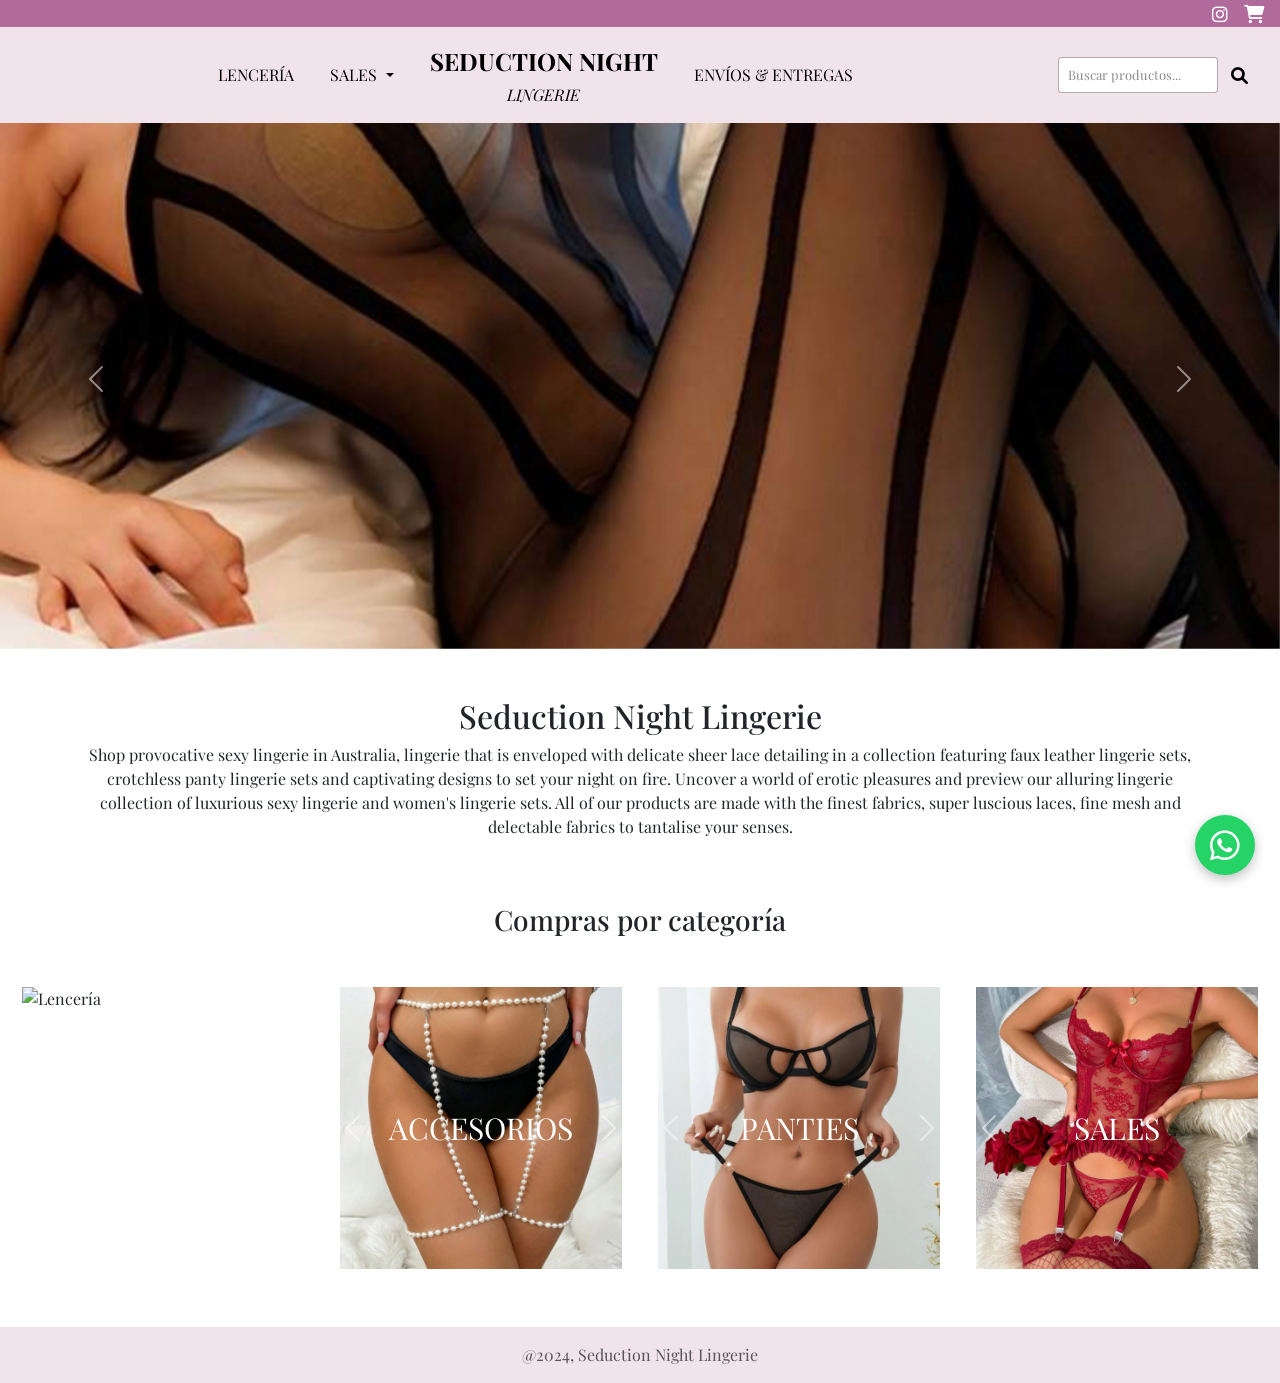
==== commit a7c0b757: "Actualizar los cambios" ====
--- a/index.html
+++ b/index.html
@@ -818,6 +818,15 @@
     <!-- Buscador -->
     <script src="js/search.js"></script>
 
+    <!-- BOTÓN FLOTANTE DE WHATSAPP -->
+<a 
+    href="https://wa.me/50672714390?text=Hola%2C%20quiero%20informaci%C3%B3n%20sobre%20los%20productos%20de%20Seduction%20Night"
+    class="whatsapp-float"
+    target="_blank"
+    aria-label="Chatear por WhatsApp"
+>
+    <i class="fa-brands fa-whatsapp"></i>
+</a>
+
 </body>
-
 </html>
--- a/Styles.css
+++ b/Styles.css
@@ -351,9 +351,26 @@
 #carouselinicio .carousel-item img {
     display: block;
 
-    width: 100%;
-
-    height: 70vh;
+    width: 80%;
+
+    height: 60vh;
+
+    object-fit: cover;
+
+    padding: 0;
+
+    border-radius: 0;
+}
+
+/* =====================================================
+   CARRUSEL DE ACCESORIOS
+//===================================================== */
+#carouselaccesorios .carousel-item img {
+    display: block;
+
+    width: 80%;
+
+    height: 30vh;
 
     object-fit: cover;
 
@@ -373,7 +390,7 @@
 #carouselSeduction4 img {
     display: block;
 
-    width: 100%;
+    width: 90%;
 
     aspect-ratio: 1 / 1;
 
@@ -381,7 +398,7 @@
 
     padding: 10px;
 
-    border-radius: 50%;
+    border-radius: 1%;
 }
 
 
@@ -597,4 +614,74 @@
     .text-overlay {
         font-size: 22px;
     }
+}
+
+/* =====================================================
+   BOTÓN FLOTANTE WHATSAPP
+===================================================== */
+
+.whatsapp-float {
+    position: fixed;
+
+    width: 60px;
+    height: 60px;
+
+    right: 25px;
+    bottom: 25px;
+
+    background-color: #25D366;
+    color: white;
+
+    border-radius: 50%;
+
+    display: flex;
+    align-items: center;
+    justify-content: center;
+
+    font-size: 34px;
+
+    text-decoration: none;
+
+    box-shadow: 0 4px 12px rgba(0, 0, 0, 0.25);
+
+    z-index: 9999;
+
+    transition: transform 0.2s ease;
+}
+
+.whatsapp-float:hover {
+    color: white;
+    transform: scale(1.1);
+}
+
+/* =====================================================
+   BANNER DE DESCUENTO
+===================================================== */
+.banner-wrapper {
+    position: relative;
+    width: 100%;
+}
+
+.accessorios-banner {
+    width: 100%;
+    height: 50%;
+    object-fit: cover;
+    display: block;
+}
+.banner-discount {
+position: absolute;
+
+top: 50%;
+left: 50%;
+transform: translate(-50%, -50%);
+
+color: white;
+
+padding: 14px 28px;
+
+font-size: 28px;
+font-weight: 400;
+letter-spacing: 6px;
+
+z-index: 9;
 }
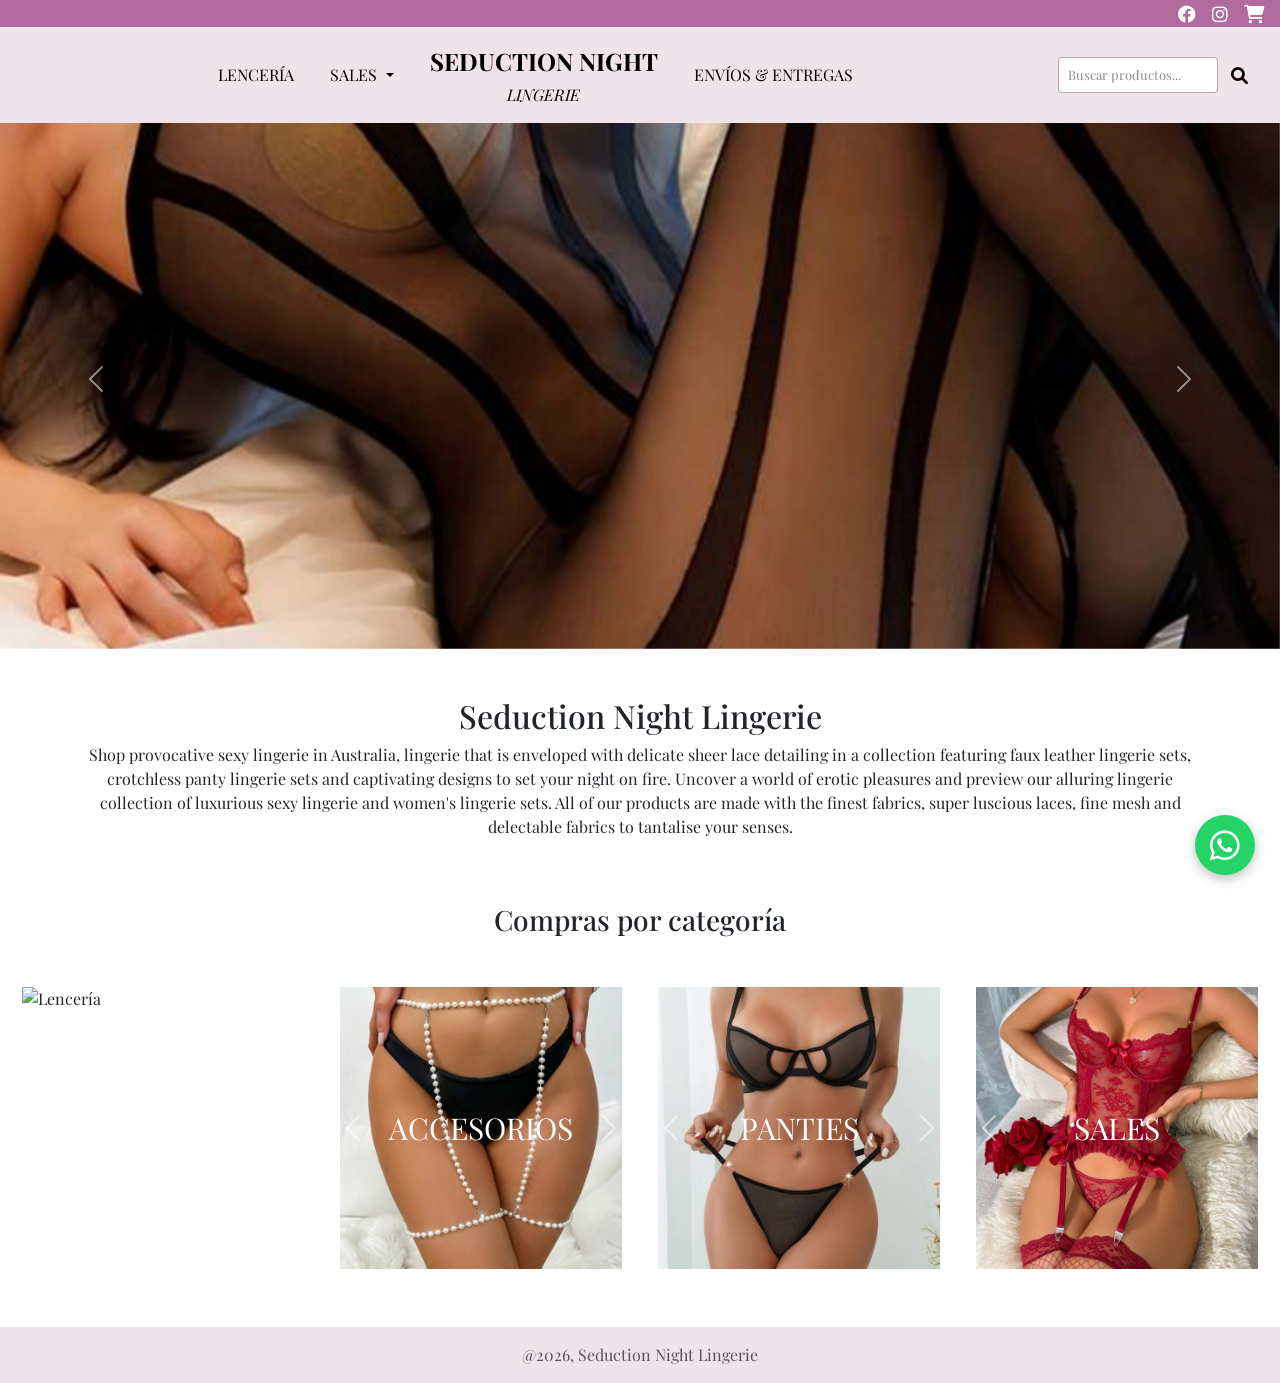
==== commit 1efa5a21: "Actualizar product" ====
--- a/index.html
+++ b/index.html
@@ -49,7 +49,7 @@
                 target="_blank"
                 aria-label="Facebook"
             >
-                <i class="fa-brands fa-square-facebook"></i>
+                <i class="fa-brands fa-facebook"></i>
             </a>
 
             <a
@@ -794,7 +794,7 @@
                 <div class="col-md-12">
 
                     <p class="text-muted mb-0">
-                        @2024, Seduction Night Lingerie
+                        @2026, Seduction Night Lingerie
                     </p>
 
                 </div>
--- a/Styles.css
+++ b/Styles.css
@@ -365,7 +365,7 @@
 /* =====================================================
    CARRUSEL DE ACCESORIOS
 //===================================================== */
-#carouselaccesorios .carousel-item img {
+#carouselAccesorios .carousel-item img {
     display: block;
 
     width: 80%;
@@ -664,7 +664,7 @@
 
 .accessorios-banner {
     width: 100%;
-    height: 50%;
+    height: 280%;
     object-fit: cover;
     display: block;
 }
@@ -680,7 +680,7 @@
 padding: 14px 28px;
 
 font-size: 28px;
-font-weight: 400;
+font-weight: 300;
 letter-spacing: 6px;
 
 z-index: 9;
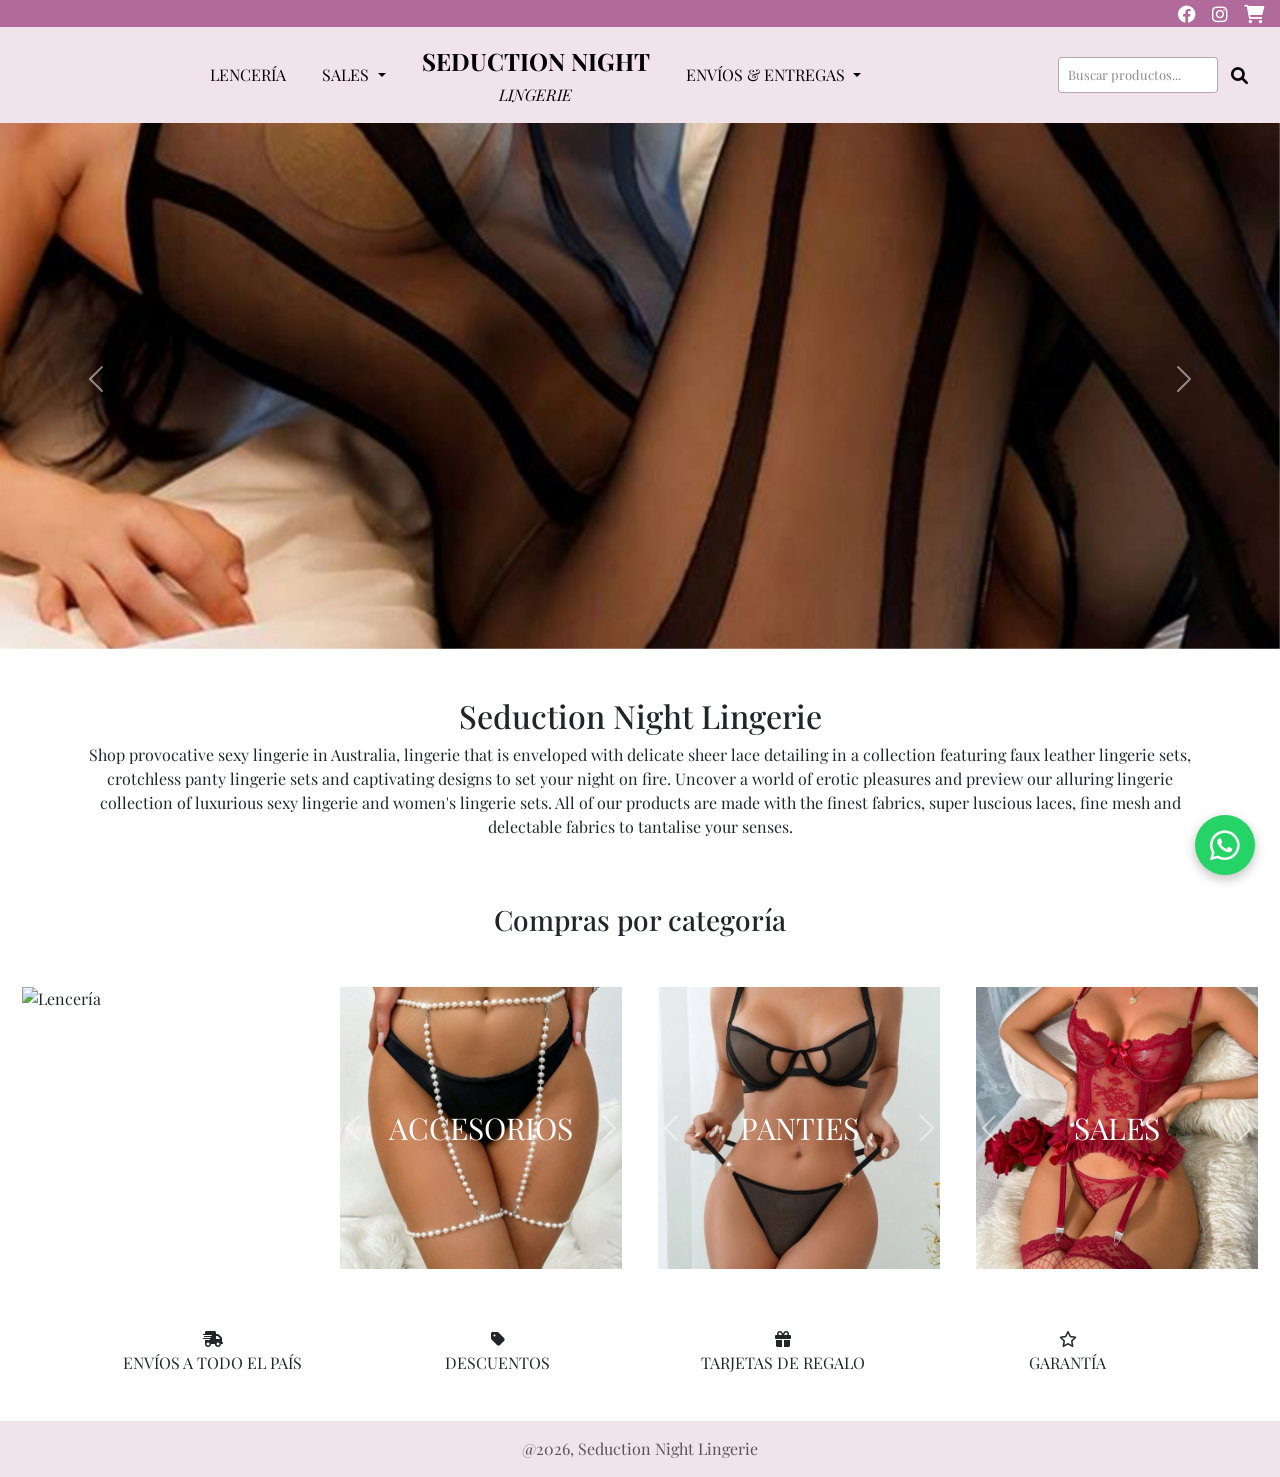
==== commit f8e16204: "Actualizar paginas" ====
--- a/index.html
+++ b/index.html
@@ -80,104 +80,149 @@
 
     <nav id="navmenu" class="navbar navbar-expand-lg">
 
-        <div class="container-fluid">
-
-            <a class="navbar-brand" href="index.html"></a>
-
-            <button
-                class="navbar-toggler"
-                type="button"
-                data-bs-toggle="collapse"
-                data-bs-target="#navbarNav"
-                aria-controls="navbarNav"
-                aria-expanded="false"
-                aria-label="Toggle navigation"
-            >
-                <span class="navbar-toggler-icon"></span>
-            </button>
-
-
-            <div class="collapse navbar-collapse" id="navbarNav">
-
-                <ul class="navbar-nav mx-auto">
-
-                    <li class="nav-item">
-                        <a class="nav-link" href="lingerie.html">
-                            LENCERÍA
-                        </a>
-                    </li>
-
-
-                    <li class="nav-item dropdown">
-
-                        <a
-                            class="nav-link dropdown-toggle"
-                            href="#"
-                            id="navbarDropdown"
-                            role="button"
-                            data-bs-toggle="dropdown"
-                            aria-expanded="false"
-                        >
-                            SALES
-                        </a>
-
-                        <ul class="dropdown-menu">
-
-                            <li>
-                                <a class="dropdown-item" href="accesories.html">
-                                    ACCESORIES
-                                </a>
-                            </li>
-
-                            <li>
-                                <a class="dropdown-item" href="panties.html">
-                                    PANTIES
-                                </a>
-                            </li>
-
-                            <li>
-                                <a class="dropdown-item" href="babydolls.html">
-                                    BABYDOLLS
-                                </a>
-                            </li>
-
-                        </ul>
-
-                    </li>
-
-
-                    <li class="nav-item">
-
-                        <a
-                            class="nav-link text-center d-flex flex-column align-items-center"
-                            href="index.html"
-                        >
-
-                            <div class="fs-4">
-                                <strong>SEDUCTION NIGHT</strong>
-                            </div>
-
-                            <div class="fs-6 mt-1">
-                                <em>LINGERIE</em>
-                            </div>
-
-                        </a>
-
-                    </li>
-
-
-                    <li class="nav-item">
-
-                        <a
-                            class="nav-link"
-                            href="Envios&Entregas.html"
-                        >
-                            ENVÍOS & ENTREGAS
-                        </a>
-
-                    </li>
-
-                </ul>
+    <div class="container-fluid">
+
+        <a class="navbar-brand" href="index.html"></a>
+
+        <button
+            class="navbar-toggler"
+            type="button"
+            data-bs-toggle="collapse"
+            data-bs-target="#navbarNav"
+            aria-controls="navbarNav"
+            aria-expanded="false"
+            aria-label="Toggle navigation"
+        >
+            <span class="navbar-toggler-icon"></span>
+        </button>
+
+
+        <div class="collapse navbar-collapse" id="navbarNav">
+
+            <ul class="navbar-nav mx-auto">
+
+                <!-- LENCERÍA -->
+                <li class="nav-item">
+                    <a class="nav-link" href="lingerie.html">
+                        LENCERÍA
+                    </a>
+                </li>
+
+
+                <!-- SALES -->
+                <li class="nav-item dropdown">
+
+                    <a
+                        class="nav-link dropdown-toggle"
+                        href="#"
+                        id="salesDropdown"
+                        role="button"
+                        data-bs-toggle="dropdown"
+                        aria-expanded="false"
+                    >
+                        SALES
+                    </a>
+
+                    <ul
+                        class="dropdown-menu"
+                        aria-labelledby="salesDropdown"
+                    >
+
+                        <li>
+                            <a
+                                class="dropdown-item"
+                                href="accesories.html"
+                            >
+                                ACCESORIES
+                            </a>
+                        </li>
+
+                        <li>
+                            <a
+                                class="dropdown-item"
+                                href="panties.html"
+                            >
+                                PANTIES
+                            </a>
+                        </li>
+
+                        <li>
+                            <a
+                                class="dropdown-item"
+                                href="babydolls.html"
+                            >
+                                BABYDOLLS
+                            </a>
+                        </li>
+
+                    </ul>
+
+                </li>
+
+
+                <!-- LOGO / NOMBRE -->
+                <li class="nav-item">
+
+                    <a
+                        class="nav-link text-center d-flex flex-column align-items-center"
+                        href="index.html"
+                    >
+
+                        <div class="fs-4">
+                            <strong>SEDUCTION NIGHT</strong>
+                        </div>
+
+                        <div class="fs-6 mt-1">
+                            <em>LINGERIE</em>
+                        </div>
+
+                    </a>
+
+                </li>
+
+
+                <!-- INFORMACIÓN -->
+                <li class="nav-item dropdown">
+
+                    <a
+                        class="nav-link dropdown-toggle"
+                        href="#"
+                        id="infoDropdown"
+                        role="button"
+                        data-bs-toggle="dropdown"
+                        aria-expanded="false"
+                    >
+                        ENVÍOS & ENTREGAS
+                    </a>
+
+                    <ul
+                        class="dropdown-menu"
+                        aria-labelledby="infoDropdown"
+                    >
+
+                        <li>
+                            <a
+                                class="dropdown-item"
+                                href="envios-entregas.html"
+                            >
+                                ENVÍOS & ENTREGAS
+                            </a>
+                        </li>
+
+                        <li>
+                            <a
+                                class="dropdown-item"
+                                href="garantias.html"
+                            >
+                                GARANTÍA
+                            </a>
+                        </li>
+
+                    </ul>
+
+                </li>
+
+            </ul>
 
 
                 <!-- ========================= -->
@@ -780,7 +825,86 @@
 
     </section>
 
-
+    <!-- ===================================== -->
+<!-- BENEFICIOS / INFORMACIÓN DE LA TIENDA -->
+<!-- ===================================== -->
+
+<section class="store-benefits">
+
+    <div class="container">
+
+        <div class="row text-center g-4">
+
+            <!-- ENVÍOS -->
+            <div class="col-6 col-md-3">
+
+                      <a href="Envios-Entregas.html" class="benefit-link">
+                        <div class="benefit-item">
+
+                            <i class="fa-solid fa-truck-fast"></i>
+
+                            <p>
+                                ENVÍOS A TODO EL PAÍS
+                            </p>
+
+                        </div>
+                    </a>
+
+            </div>
+
+
+            <!-- DESCUENTOS -->
+            <div class="col-6 col-md-3">
+                <a href="lingerie.html" class="benefit-link">
+                <div class="benefit-item">
+
+                    <i class="fa-solid fa-tag"></i>
+
+                    <p>
+                        DESCUENTOS
+                    </p>
+
+                </div>
+            </a>
+            </div>
+
+
+            <!-- TARJETAS -->
+            <div class="col-6 col-md-3">
+
+                <div class="benefit-item">
+
+                    <i class="fa-solid fa-gift"></i>
+
+                    <p>
+                        TARJETAS DE REGALO
+                    </p>
+
+                </div>
+
+            </div>
+
+
+            <!-- GARANTÍA -->
+            <div class="col-6 col-md-3">
+                <a href="garantia.html" class="benefit-link">
+                <div class="benefit-item">
+
+                    <i class="fa-regular fa-star"></i>
+
+                    <p>
+                        GARANTÍA
+                    </p>
+
+                </div>
+            </a>
+            </div>
+
+        </div>
+
+    </div>
+
+</section>
     <!-- ========================= -->
     <!-- FOOTER -->
     <!-- ========================= -->
--- a/Styles.css
+++ b/Styles.css
@@ -684,4 +684,38 @@
 letter-spacing: 6px;
 
 z-index: 9;
+}
+
+/*======================================================
+   BENEFICIONS Y DESCUNETOS
+=====================================================*/
+.benefit-item {
+  text-decoration: none;
+  color: inherit;
+  display:block;
+}
+.benefit-link {
+  text-decoration: none;
+  color: inherit;
+  display:block;
+}
+.benefit-link:visited{
+  color: inherit;
+}
+.benefit-link:hover{
+  color: inherit;
+  text-decoration: none;
+}
+.benefit-link:active {
+  color: inherit;
+  
+}
+
+/* ENVIOS TEXTO*/
+.envios-text {
+  max-width: 600px;
+  font-size: 0.8rem;
+  margin: 0 auto;
+  text-align: justify;
+  line-height: 1.6;
 }
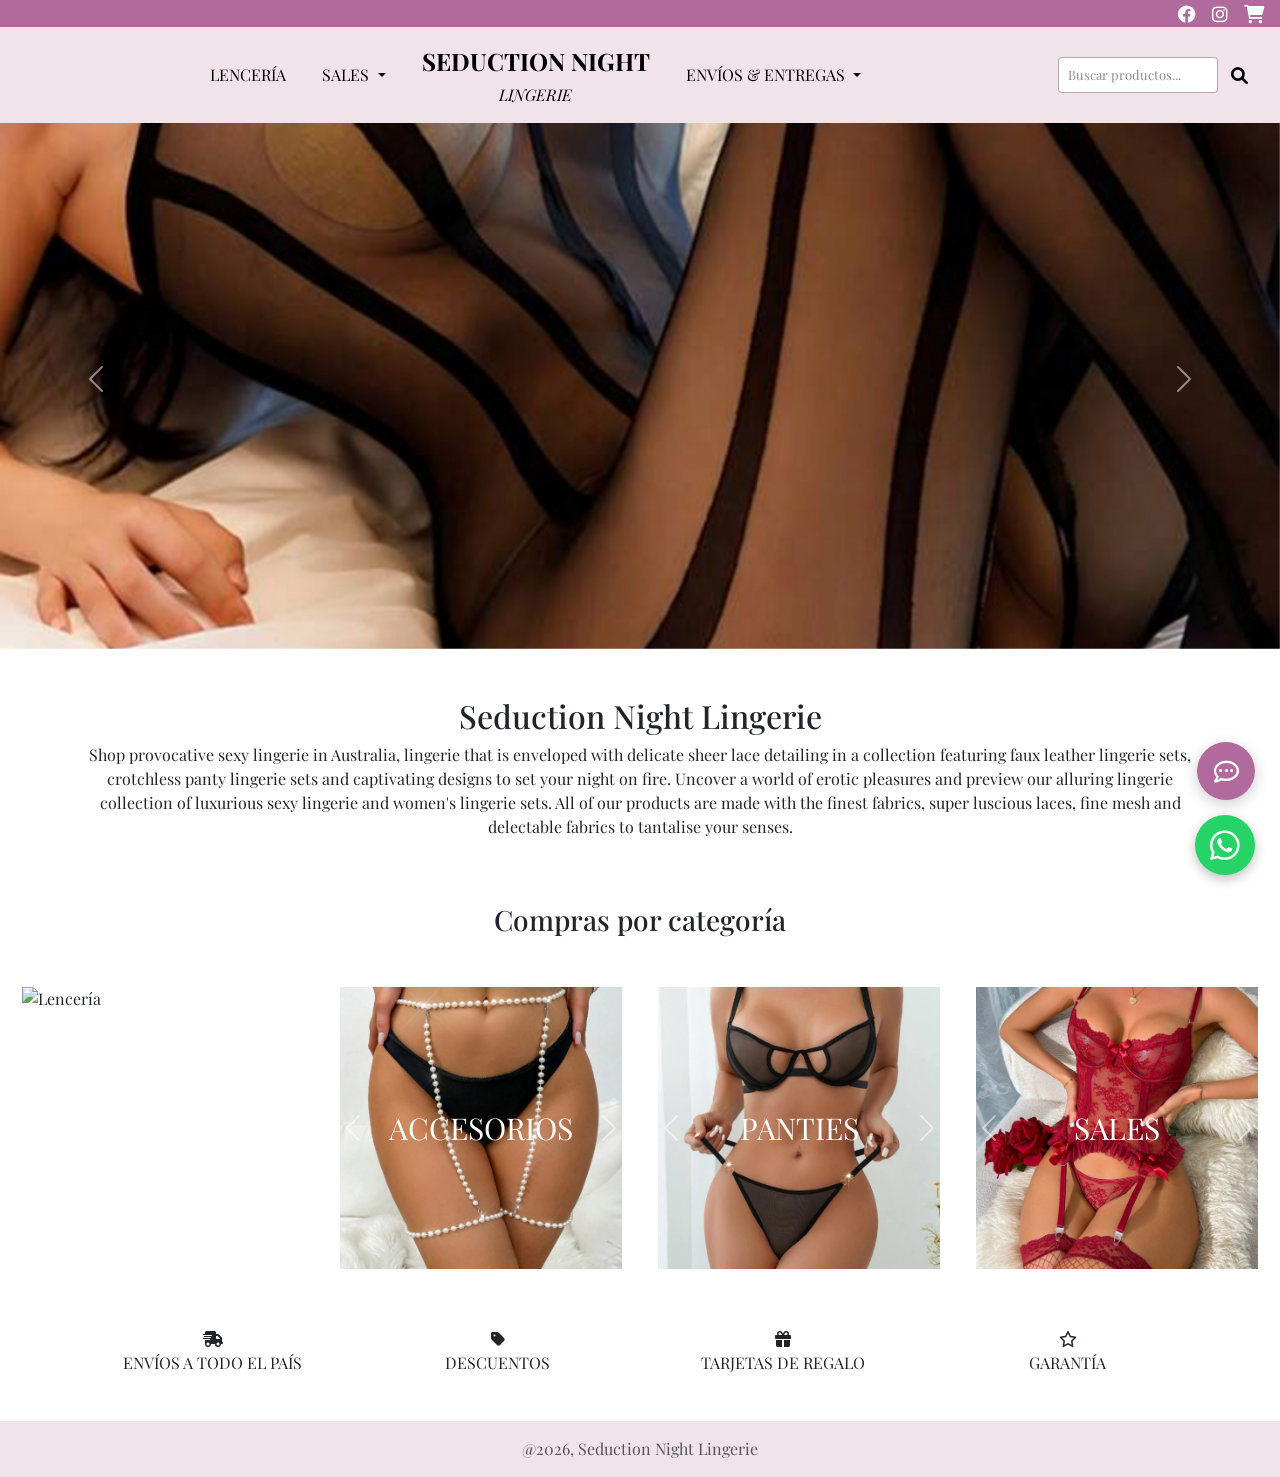
==== commit d89ff5df: "Agregar chatbot y actualizar navegacion" ====
--- a/index.html
+++ b/index.html
@@ -887,7 +887,7 @@
 
             <!-- GARANTÍA -->
             <div class="col-6 col-md-3">
-                <a href="garantia.html" class="benefit-link">
+                <a href="garantias.html" class="benefit-link">
                 <div class="benefit-item">
 
                     <i class="fa-regular fa-star"></i>
@@ -951,6 +951,6 @@
 >
     <i class="fa-brands fa-whatsapp"></i>
 </a>
-
+<script src="js/chatbot.js"></script>
 </body>
 </html>
--- a/Styles.css
+++ b/Styles.css
@@ -718,4 +718,311 @@
   margin: 0 auto;
   text-align: justify;
   line-height: 1.6;
+}
+
+/* =====================================================
+   CHATBOT SEDUCTION NIGHT
+===================================================== */
+
+
+/* BOTÓN FLOTANTE */
+
+.chatbot-button {
+    position: fixed;
+
+    right: 25px;
+    bottom: 100px;
+
+    width: 58px;
+    height: 58px;
+
+    border-radius: 50%;
+    border: none;
+
+    background-color: rgb(176, 106, 155);
+    color: white;
+
+    font-size: 25px;
+
+    display: flex;
+    justify-content: center;
+    align-items: center;
+
+    cursor: pointer;
+
+    z-index: 9998;
+
+    box-shadow:
+        0 4px 15px
+        rgba(0, 0, 0, 0.20);
+}
+
+
+/* POPUP */
+
+.help-popup {
+    position: fixed;
+
+    right: 25px;
+    bottom: 170px;
+
+    width: 260px;
+
+    padding: 20px;
+
+    background-color: white;
+
+    border-radius: 12px;
+
+    box-shadow:
+        0 6px 25px
+        rgba(0, 0, 0, 0.18);
+
+    z-index: 9999;
+
+    display: none;
+}
+
+
+.help-popup.show {
+    display: block;
+}
+
+
+.help-popup p {
+    margin-bottom: 12px;
+
+    font-size: 17px;
+
+    text-align: center;
+}
+
+
+.help-popup-close {
+    position: absolute;
+
+    right: 8px;
+    top: 5px;
+
+    border: none;
+    background: transparent;
+
+    font-size: 20px;
+}
+
+
+.help-popup-button {
+    width: 100%;
+
+    border: none;
+
+    padding: 9px;
+
+    background-color: rgb(240, 227, 233);
+
+    color: #333;
+
+    border-radius: 5px;
+}
+
+
+/* VENTANA CHAT */
+
+.chatbot-window {
+    position: fixed;
+
+    right: 25px;
+    bottom: 170px;
+
+    width: 340px;
+    max-width: calc(100% - 40px);
+
+    background-color: white;
+
+    border-radius: 12px;
+
+    box-shadow:
+        0 8px 30px
+        rgba(0, 0, 0, 0.22);
+
+    overflow: hidden;
+
+    z-index: 10000;
+
+    display: none;
+}
+
+
+.chatbot-window.show {
+    display: block;
+}
+
+
+/* HEADER */
+
+.chatbot-header {
+    background-color: rgb(240, 227, 233);
+
+    padding: 14px 16px;
+
+    display: flex;
+    justify-content: space-between;
+    align-items: center;
+}
+
+
+.chatbot-header strong {
+    display: block;
+}
+
+
+.chatbot-header small {
+    display: block;
+    font-size: 12px;
+}
+
+
+.chatbot-header button {
+    border: none;
+    background: transparent;
+
+    font-size: 24px;
+}
+
+
+/* MENSAJES */
+
+.chatbot-messages {
+    height: 280px;
+
+    padding: 15px;
+
+    overflow-y: auto;
+
+    background-color: #fafafa;
+}
+
+
+.bot-message,
+.user-message {
+    max-width: 82%;
+
+    padding: 10px 12px;
+
+    margin-bottom: 10px;
+
+    border-radius: 10px;
+
+    font-size: 14px;
+
+    line-height: 1.5;
+}
+
+
+.bot-message {
+    background-color: rgb(240, 227, 233);
+
+    margin-right: auto;
+}
+
+
+.user-message {
+    background-color: #333;
+
+    color: white;
+
+    margin-left: auto;
+}
+
+
+/* LINKS DEL BOT */
+
+.bot-message a {
+    color: rgb(140, 70, 120);
+
+    font-weight: 600;
+
+    text-decoration: none;
+}
+
+
+/* OPCIONES RÁPIDAS */
+
+.chatbot-options {
+    padding: 8px;
+
+    display: flex;
+
+    gap: 5px;
+
+    flex-wrap: wrap;
+
+    border-top: 1px solid #eee;
+}
+
+
+.chatbot-options button {
+    border: 1px solid #ddd;
+
+    background-color: white;
+
+    padding: 5px 9px;
+
+    border-radius: 15px;
+
+    font-size: 12px;
+}
+
+
+/* INPUT */
+
+.chatbot-form {
+    display: flex;
+
+    border-top: 1px solid #ddd;
+}
+
+
+.chatbot-form input {
+    flex: 1;
+
+    border: none;
+
+    padding: 12px;
+
+    outline: none;
+
+    font-size: 16px;
+}
+
+
+.chatbot-form button {
+    width: 50px;
+
+    border: none;
+
+    background-color: rgb(176, 106, 155);
+
+    color: white;
+}
+
+
+/* CELULAR */
+
+@media (max-width: 600px) {
+
+    .chatbot-window {
+        right: 15px;
+        bottom: 160px;
+
+        width: calc(100% - 30px);
+    }
+
+    .help-popup {
+        right: 15px;
+    }
+
+    .chatbot-button {
+        right: 20px;
+    }
 }
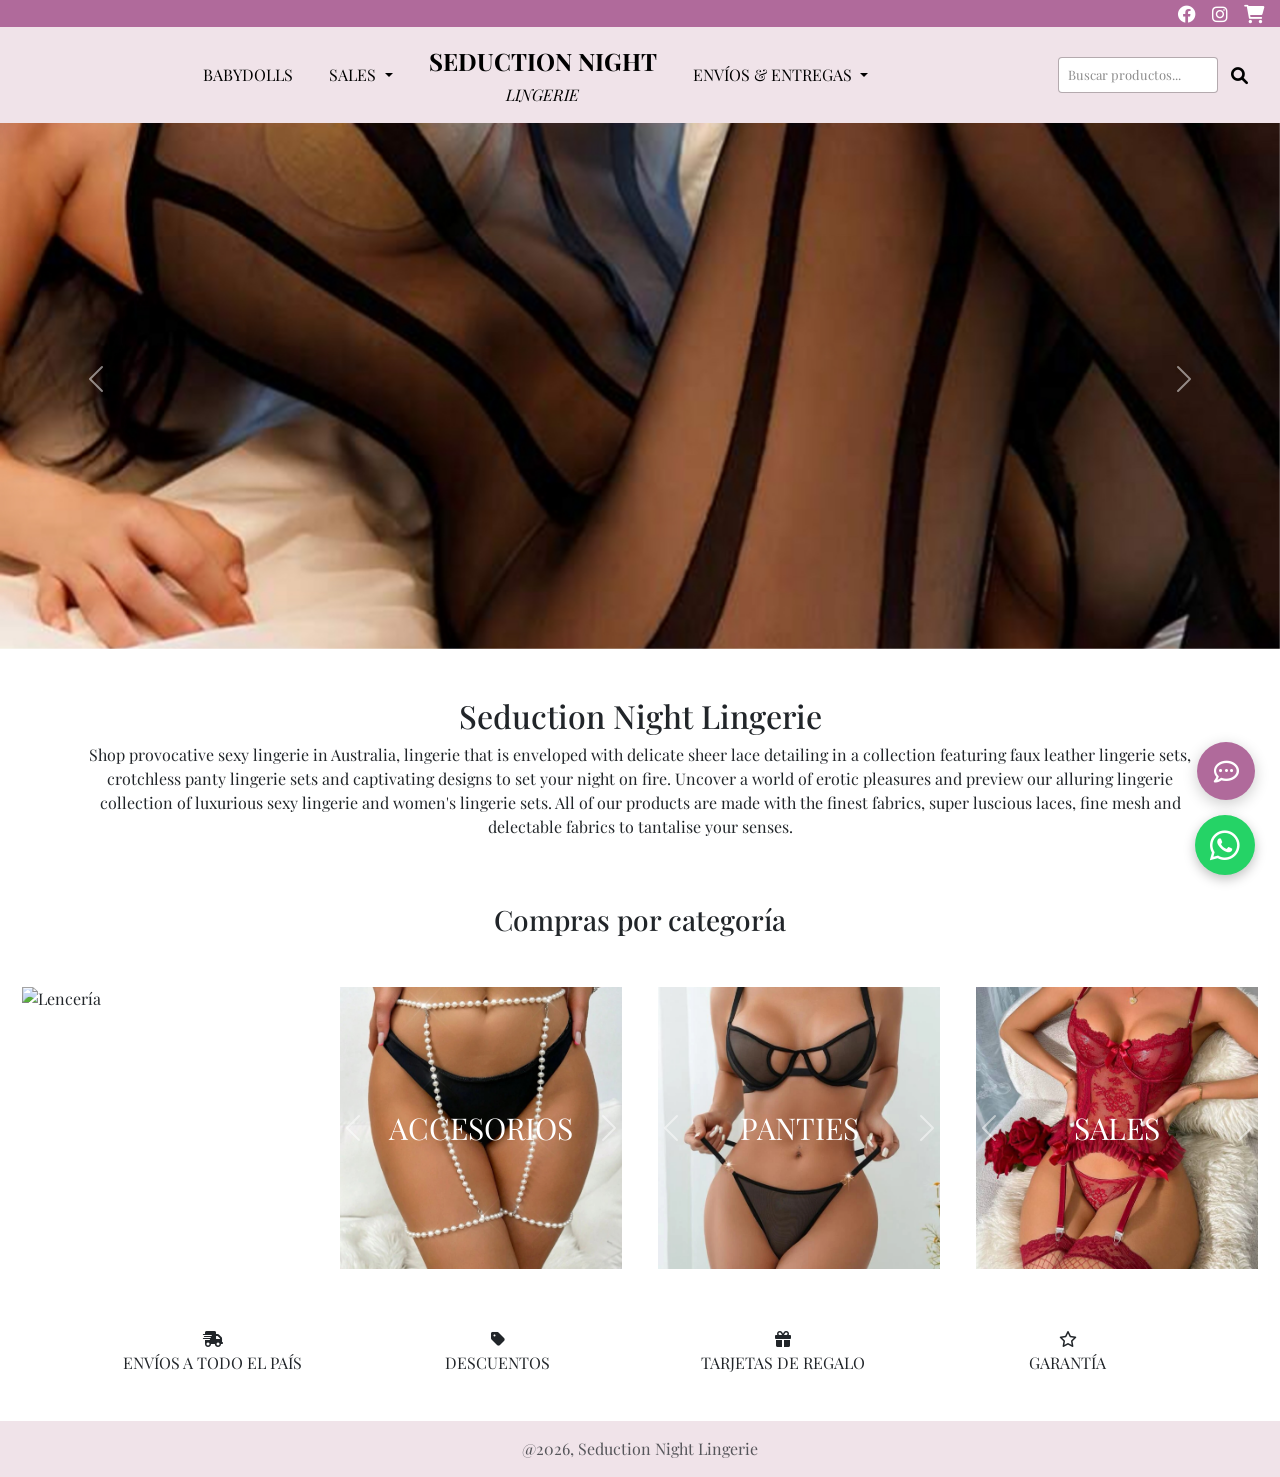
==== commit ad339205: "Agregar chatbot y actualizar navegacion" ====
--- a/index.html
+++ b/index.html
@@ -103,8 +103,8 @@
 
                 <!-- LENCERÍA -->
                 <li class="nav-item">
-                    <a class="nav-link" href="lingerie.html">
-                        LENCERÍA
+                    <a class="nav-link" href="babydolls.html">
+                        BABYDOLLS
                     </a>
                 </li>
 
@@ -149,9 +149,9 @@
                         <li>
                             <a
                                 class="dropdown-item"
-                                href="babydolls.html"
-                            >
-                                BABYDOLLS
+                                href="descuentos.html"
+                            >
+                                DESCUENTOS
                             </a>
                         </li>
 
@@ -433,7 +433,7 @@
                             >
 
                             <a
-                                href="lingerie.html"
+                                href="descuentos.html"
                                 class="text-overlay"
                             >
                                 LENCERÍA
@@ -451,7 +451,7 @@
                             >
 
                             <a
-                                href="lingerie.html"
+                                href="descuentos.html"
                                 class="text-overlay"
                             >
                                 LENCERÍA
@@ -469,7 +469,7 @@
                             >
 
                             <a
-                                href="lingerie.html"
+                                href="descuentos.html"
                                 class="text-overlay"
                             >
                                 LENCERÍA
